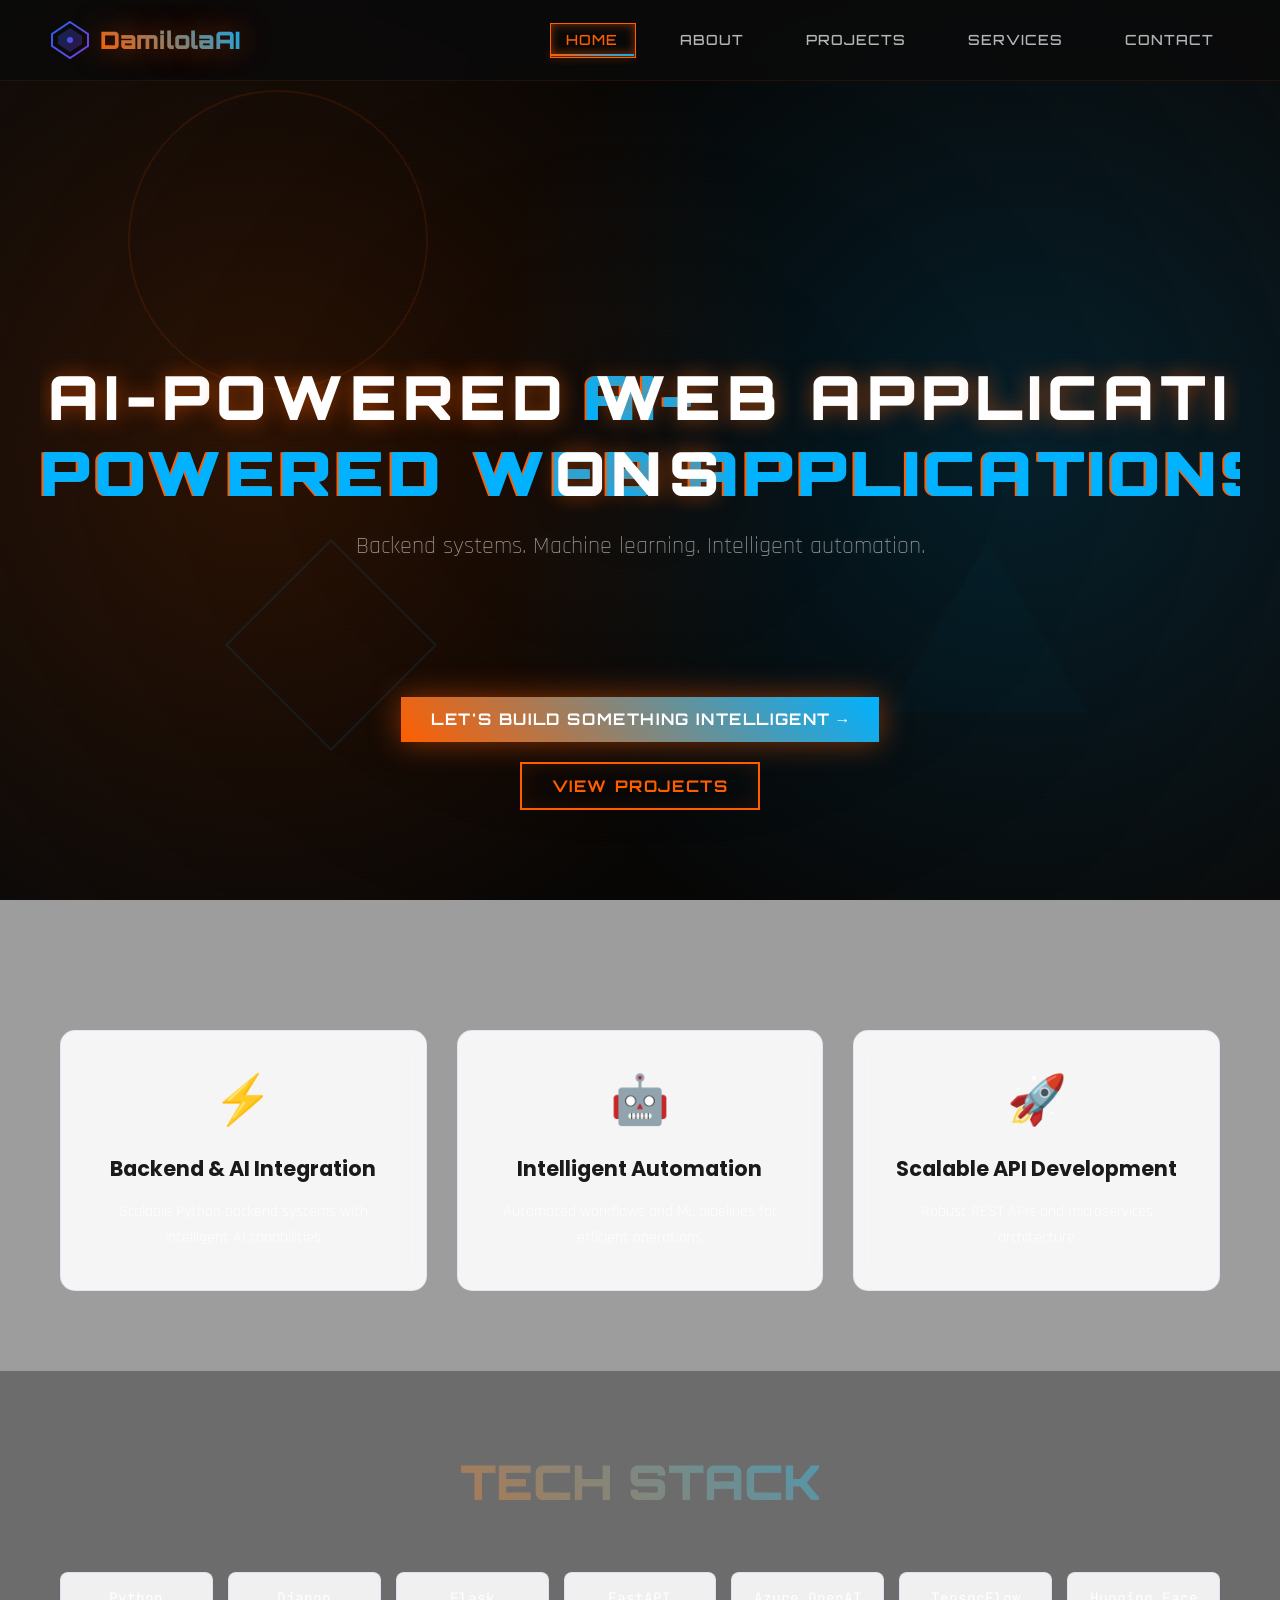
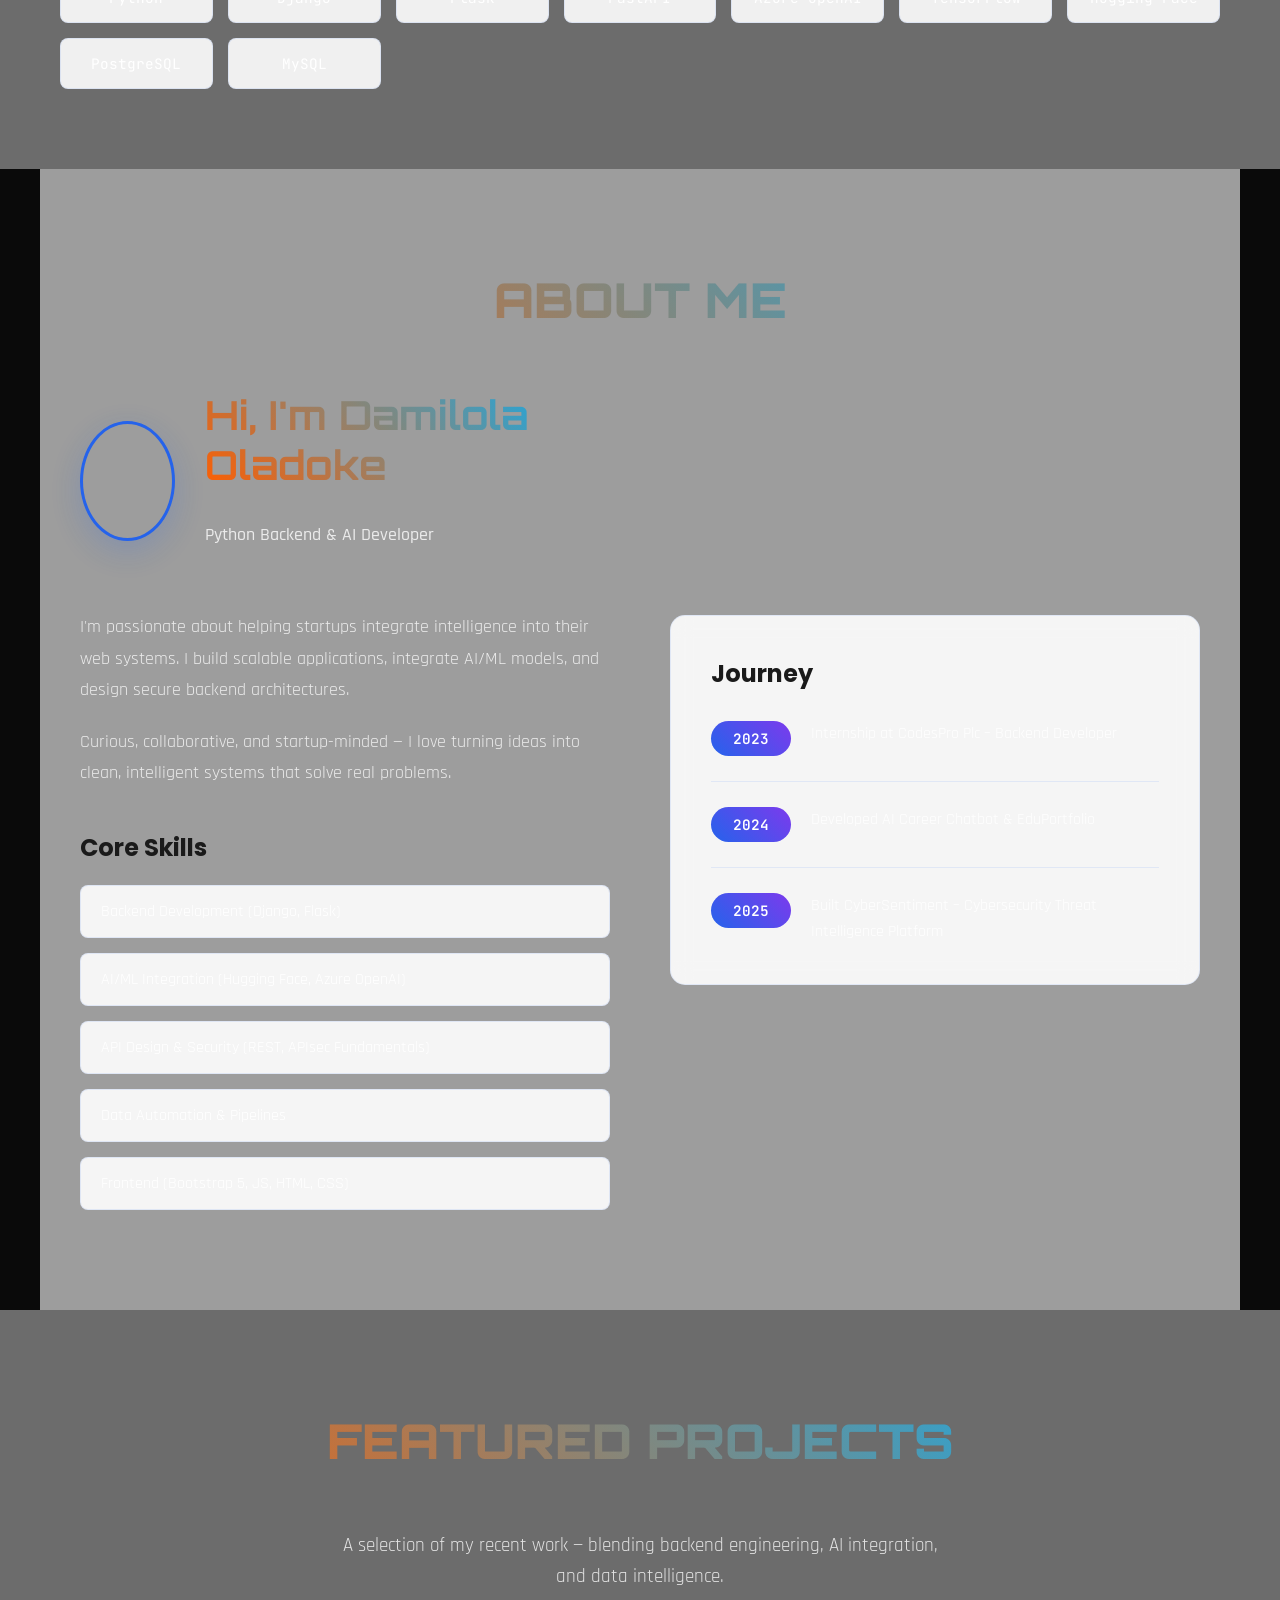
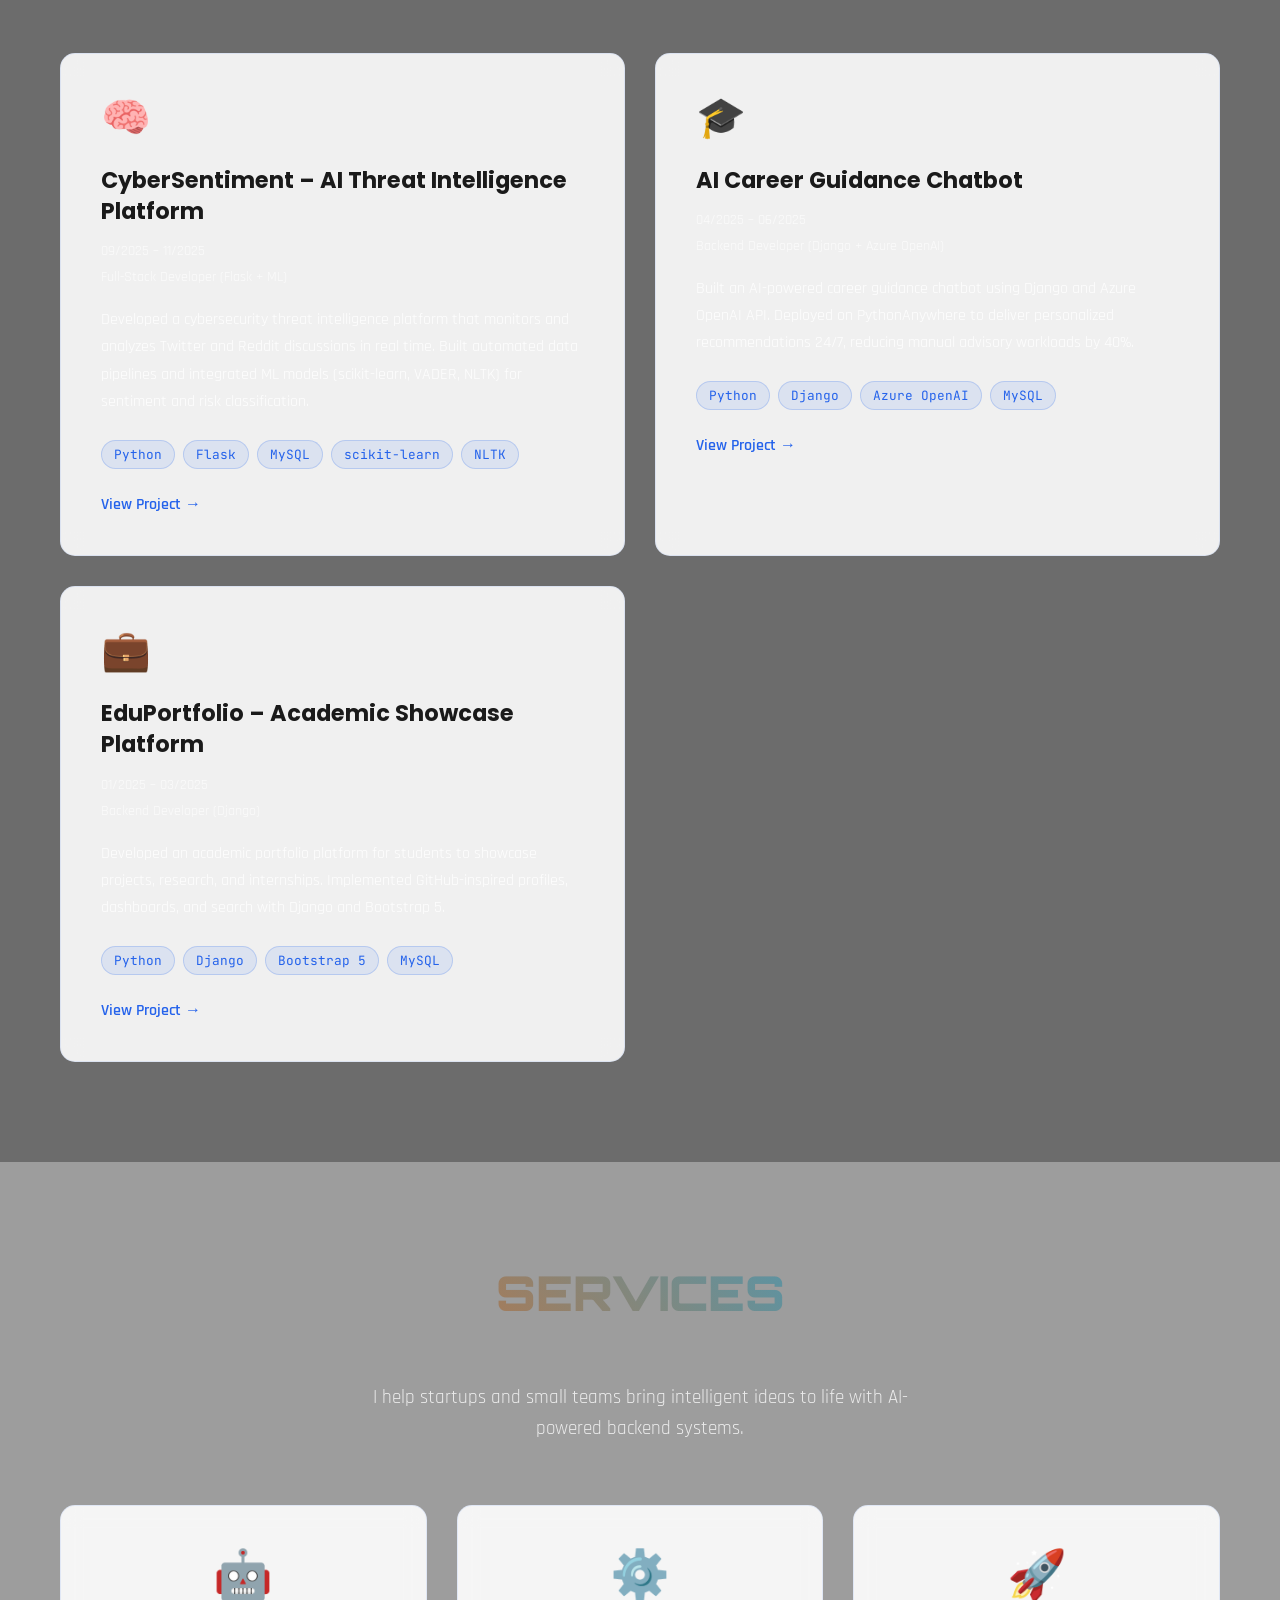
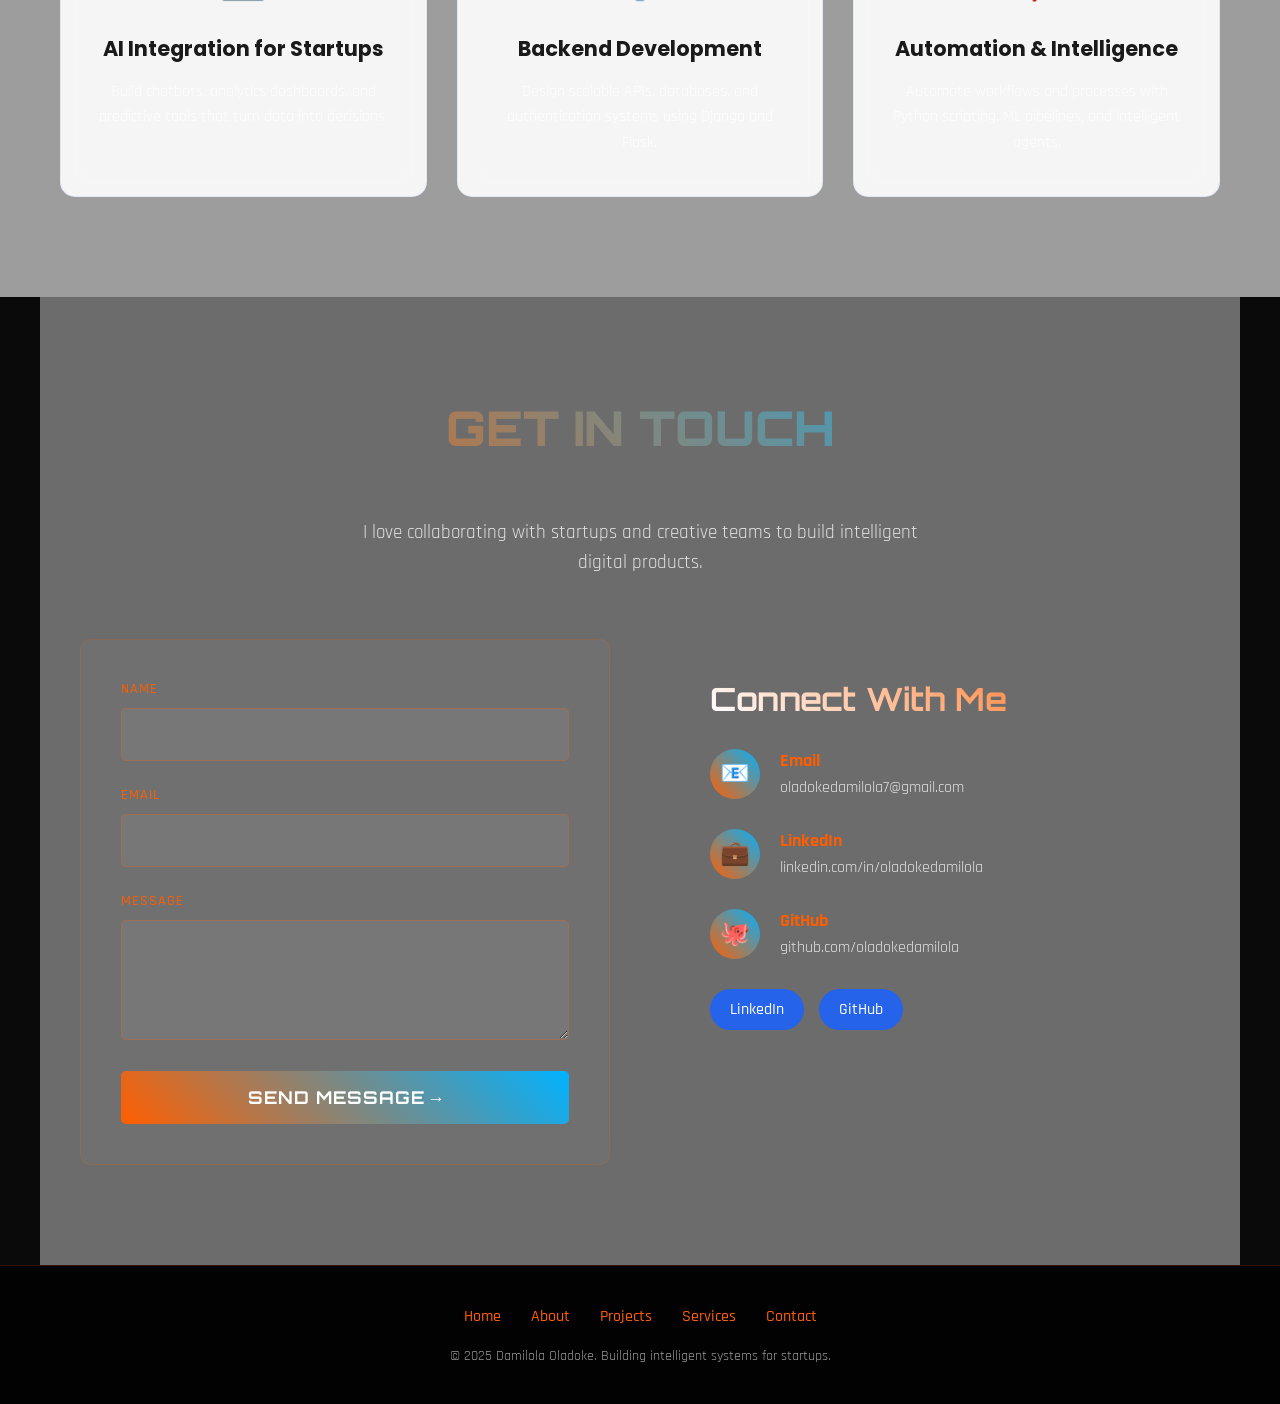
==== index.html @ 8ce57fe8 "uploaded portfolio" ====
<!DOCTYPE html>
<html lang="en">
<head>
    <meta charset="UTF-8">
    <meta name="viewport" content="width=device-width, initial-scale=1.0">
    <title>Damilola Oladoke - Python Backend & AI Developer</title>
    <link href="https://fonts.googleapis.com/css2?family=Orbitron:wght@400;700;900&family=Rajdhani:wght@300;400;500;700&display=swap" rel="stylesheet">
    <link href="https://fonts.googleapis.com/css2?family=Poppins:wght@400;500;600;700&family=Inter:wght@300;400;500&family=JetBrains+Mono&display=swap" rel="stylesheet">
    <link href="assets/css/style.css" rel="stylesheet">
</head>
<body>
    <!-- Animated Grid Background -->
    <div class="grid-bg"></div>
    <div class="gradient-overlay"></div>
    <div class="scanlines"></div>

    <!-- Animated Shapes -->
    <div class="shapes-container">
        <div class="shape shape-circle"></div>
        <div class="shape shape-triangle"></div>
        <div class="shape shape-square"></div>
    </div>

    <!-- Floating Particles -->
    <div id="particles"></div>

    <!-- Navigation -->
    <nav id="navbar">
        <div class="nav-container">
            <a href="#home" class="logo-link">
                <svg class="logo-svg" viewBox="0 0 40 40" xmlns="http://www.w3.org/2000/svg">
                    <defs>
                        <linearGradient id="logoGradient" x1="0%" y1="0%" x2="100%" y2="100%">
                            <stop offset="0%" style="stop-color:#2563EB;stop-opacity:1" />
                            <stop offset="100%" style="stop-color:#7C3AED;stop-opacity:1" />
                        </linearGradient>
                    </defs>
                    <polygon points="20,2 38,14 38,26 20,38 2,26 2,14" fill="none" stroke="url(#logoGradient)" stroke-width="2"/>
                    <polygon points="20,8 32,16 32,24 20,32 8,24 8,16" fill="url(#logoGradient)" opacity="0.3"/>
                    <circle cx="20" cy="20" r="3" fill="url(#logoGradient)"/>
                </svg>
                <span class="logo-text">DamilolaAI</span>
            </a>
            <ul class="nav-links" id="navLinks">
                <li><a href="#home" class="nav-link">Home</a></li>
                <li><a href="#about" class="nav-link">About</a></li>
                <li><a href="#projects" class="nav-link">Projects</a></li>
                <li><a href="#services" class="nav-link">Services</a></li>
                <li><a href="#contact" class="nav-link">Contact</a></li>
            </ul>
            <div class="menu-toggle" id="menuToggle">
                <span></span>
                <span></span>
                <span></span>
            </div>
        </div>
    </nav>

    <!-- Hero Section -->
    <section class="hero" id="home">
        <div class="hero-content">
            <div class="text-rotator">
                <div class="text-set active">
                    <h1 class="glitch-text" data-text="AI-Powered Web Applications">AI-Powered Web Applications</h1>
                    <p class="subtitle">Backend systems. Machine learning. Intelligent automation.</p>
                </div>
                <div class="text-set">
                    <h1 class="glitch-text" data-text="Python Backend & AI">Python Backend & AI</h1>
                    <p class="subtitle">Building intelligent systems for startups</p>
                </div>
                <div class="text-set">
                    <h1 class="glitch-text" data-text="Intelligent Automation">Intelligent Automation</h1>
                    <p class="subtitle">Scalable APIs and AI integration</p>
                </div>
            </div>
        </div>
        <div class="cta-container">
            <a href="#contact" class="cta-button cta-primary">Let's build something intelligent →</a>
            <a href="#projects" class="cta-button cta-secondary">View Projects</a>
        </div>
    </section>

    <!-- Quick Highlights -->
    <section class="highlights">
        <div class="container">
            <div class="highlight-grid">
                <div class="highlight-item">
                    <div class="highlight-icon">⚡</div>
                    <h3>Backend & AI Integration</h3>
                    <p>Scalable Python backend systems with intelligent AI capabilities</p>
                </div>
                <div class="highlight-item">
                    <div class="highlight-icon">🤖</div>
                    <h3>Intelligent Automation</h3>
                    <p>Automated workflows and ML pipelines for efficient operations</p>
                </div>
                <div class="highlight-item">
                    <div class="highlight-icon">🚀</div>
                    <h3>Scalable API Development</h3>
                    <p>Robust REST APIs and microservices architecture</p>
                </div>
            </div>
        </div>
    </section>

    <!-- Tech Stack -->
    <section class="tech-stack">
        <div class="container">
            <h2 class="section-title">Tech Stack</h2>
            <div class="tech-grid">
                <div class="tech-item">Python</div>
                <div class="tech-item">Django</div>
                <div class="tech-item">Flask</div>
                <div class="tech-item">FastAPI</div>
                <div class="tech-item">Azure OpenAI</div>
                <div class="tech-item">TensorFlow</div>
                <div class="tech-item">Hugging Face</div>
                <div class="tech-item">PostgreSQL</div>
                <div class="tech-item">MySQL</div>
            </div>
        </div>
    </section>

    <!-- About Section -->
    <section class="about" id="about">
        <div class="container">
            <h2 class="section-title">About Me</h2>
            <div class="about-content">
                <div class="about-text">
                    <div class="profile-header">
                        <div class="profile-image">
                            <img src="assets/img/profile.jpg" alt="Damilola Oladoke" onerror="this.style.display='none'">
                        </div>
                        <div class="profile-info">
                            <h2>Hi, I'm Damilola Oladoke</h2>
                            <p class="tagline">Python Backend & AI Developer</p>
                        </div>
                    </div>
                    <p>I'm passionate about helping startups integrate intelligence into their web systems. I build scalable applications, integrate AI/ML models, and design secure backend architectures.</p>
                    <p>Curious, collaborative, and startup-minded — I love turning ideas into clean, intelligent systems that solve real problems.</p>
                    
                    <div class="skills-section">
                        <h3>Core Skills</h3>
                        <div class="skills-grid">
                            <div class="skill-item">Backend Development (Django, Flask)</div>
                            <div class="skill-item">AI/ML Integration (Hugging Face, Azure OpenAI)</div>
                            <div class="skill-item">API Design & Security (REST, APIsec Fundamentals)</div>
                            <div class="skill-item">Data Automation & Pipelines</div>
                            <div class="skill-item">Frontend (Bootstrap 5, JS, HTML, CSS)</div>
                        </div>
                    </div>
                </div>
                <div class="about-visual">
                    <div class="timeline">
                        <h3>Journey</h3>
                        <div class="timeline-item">
                            <div class="timeline-year">2023</div>
                            <div class="timeline-content">Internship at CodesPro Plc – Backend Developer</div>
                        </div>
                        <div class="timeline-item">
                            <div class="timeline-year">2024</div>
                            <div class="timeline-content">Developed AI Career Chatbot & EduPortfolio</div>
                        </div>
                        <div class="timeline-item">
                            <div class="timeline-year">2025</div>
                            <div class="timeline-content">Built CyberSentiment – Cybersecurity Threat Intelligence Platform</div>
                        </div>
                    </div>
                </div>
            </div>
        </div>
    </section>

    <!-- Projects Section -->
    <section class="projects" id="projects">
        <div class="container">
            <h2 class="section-title">Featured Projects</h2>
            <p class="section-subtitle">A selection of my recent work — blending backend engineering, AI integration, and data intelligence.</p>
            
            <div class="projects-grid">
                <!-- CyberSentiment -->
                <div class="project-card">
                    <div class="project-emoji">🧠</div>
                    <h3 class="project-title">CyberSentiment – AI Threat Intelligence Platform</h3>
                    <div class="project-meta">
                        <span class="project-period">09/2025 – 11/2025</span>
                        <span class="project-role">Full-Stack Developer (Flask + ML)</span>
                    </div>
                    <p class="project-description">Developed a cybersecurity threat intelligence platform that monitors and analyzes Twitter and Reddit discussions in real time. Built automated data pipelines and integrated ML models (scikit-learn, VADER, NLTK) for sentiment and risk classification.</p>
                    <div class="project-tech">
                        <span class="tech-tag">Python</span>
                        <span class="tech-tag">Flask</span>
                        <span class="tech-tag">MySQL</span>
                        <span class="tech-tag">scikit-learn</span>
                        <span class="tech-tag">NLTK</span>
                    </div>
                    <a href="https://cybersentiment.pythonanywhere.com/" class="project-link" target="_blank">View Project →</a>
                </div>

                <!-- Career Chatbot -->
                <div class="project-card">
                    <div class="project-emoji">🎓</div>
                    <h3 class="project-title">AI Career Guidance Chatbot</h3>
                    <div class="project-meta">
                        <span class="project-period">04/2025 – 06/2025</span>
                        <span class="project-role">Backend Developer (Django + Azure OpenAI)</span>
                    </div>
                    <p class="project-description">Built an AI-powered career guidance chatbot using Django and Azure OpenAI API. Deployed on PythonAnywhere to deliver personalized recommendations 24/7, reducing manual advisory workloads by 40%.</p>
                    <div class="project-tech">
                        <span class="tech-tag">Python</span>
                        <span class="tech-tag">Django</span>
                        <span class="tech-tag">Azure OpenAI</span>
                        <span class="tech-tag">MySQL</span>
                    </div>
                    <a href="https://github.com/oladokedamilola/ai-career-chatbot" class="project-link" target="_blank">View Project →</a>
                </div>

                <!-- EduPortfolio -->
                <div class="project-card">
                    <div class="project-emoji">💼</div>
                    <h3 class="project-title">EduPortfolio – Academic Showcase Platform</h3>
                    <div class="project-meta">
                        <span class="project-period">01/2025 – 03/2025</span>
                        <span class="project-role">Backend Developer (Django)</span>
                    </div>
                    <p class="project-description">Developed an academic portfolio platform for students to showcase projects, research, and internships. Implemented GitHub-inspired profiles, dashboards, and search with Django and Bootstrap 5.</p>
                    <div class="project-tech">
                        <span class="tech-tag">Python</span>
                        <span class="tech-tag">Django</span>
                        <span class="tech-tag">Bootstrap 5</span>
                        <span class="tech-tag">MySQL</span>
                    </div>
                    <a href="https://github.com/oladokedamilola/eduportfolio" class="project-link" target="_blank">View Project →</a>
                </div>
            </div>
        </div>
    </section>

    <!-- Services Section -->
    <section class="services" id="services">
        <div class="container">
            <h2 class="section-title">Services</h2>
            <p class="section-subtitle">I help startups and small teams bring intelligent ideas to life with AI-powered backend systems.</p>
            
            <div class="services-grid">
                <div class="service-card">
                    <div class="service-icon">🤖</div>
                    <h3>AI Integration for Startups</h3>
                    <p>Build chatbots, analytics dashboards, and predictive tools that turn data into decisions.</p>
                </div>
                <div class="service-card">
                    <div class="service-icon">⚙️</div>
                    <h3>Backend Development</h3>
                    <p>Design scalable APIs, databases, and authentication systems using Django and Flask.</p>
                </div>
                <div class="service-card">
                    <div class="service-icon">🚀</div>
                    <h3>Automation & Intelligence</h3>
                    <p>Automate workflows and processes with Python scripting, ML pipelines, and intelligent agents.</p>
                </div>
            </div>
        </div>
    </section>

    <!-- Contact Section -->
    <section class="contact" id="contact">
        <div class="container">
            <h2 class="section-title">Get In Touch</h2>
            <p class="section-subtitle">I love collaborating with startups and creative teams to build intelligent digital products.</p>
            
            <div class="contact-container">
                <div class="contact-form">
                    <form id="contactForm">
                        <div class="form-group">
                            <label for="name">Name</label>
                            <input type="text" id="name" name="name" required>
                        </div>
                        <div class="form-group">
                            <label for="email">Email</label>
                            <input type="email" id="email" name="email" required>
                        </div>
                        <div class="form-group">
                            <label for="message">Message</label>
                            <textarea id="message" name="message" required></textarea>
                        </div>
                        <button type="submit" class="submit-btn">Send Message →</button>
                    </form>
                </div>
                <div class="contact-info">
                    <h3>Connect With Me</h3>
                    <div class="info-item">
                        <div class="info-icon">📧</div>
                        <div class="info-details">
                            <h4>Email</h4>
                            <p>oladokedamilola7@gmail.com</p>
                        </div>
                    </div>
                    <div class="info-item">
                        <div class="info-icon">💼</div>
                        <div class="info-details">
                            <h4>LinkedIn</h4>
                            <p>linkedin.com/in/oladokedamilola</p>
                        </div>
                    </div>
                    <div class="info-item">
                        <div class="info-icon">🐙</div>
                        <div class="info-details">
                            <h4>GitHub</h4>
                            <p>github.com/oladokedamilola</p>
                        </div>
                    </div>
                    <div class="social-links">
                        <a href="https://www.linkedin.com/in/oladokedamilola" class="social-link" target="_blank">LinkedIn</a>
                        <a href="https://github.com/oladokedamilola" class="social-link" target="_blank">GitHub</a>
                    </div>
                </div>
            </div>
        </div>
    </section>

    <!-- Footer -->
    <footer>
        <div class="footer-content">
            <div class="footer-links">
                <a href="#home">Home</a>
                <a href="#about">About</a>
                <a href="#projects">Projects</a>
                <a href="#services">Services</a>
                <a href="#contact">Contact</a>
            </div>
            <p class="copyright">© 2025 Damilola Oladoke. Building intelligent systems for startups.</p>
        </div>
    </footer>

    <script src="assets/js/main.js"></script>
</body>
</html>
---- assets/css/style.css ----
/* Base styles with updated color scheme */
* {
    margin: 0;
    padding: 0;
    box-sizing: border-box;
}

body {
    font-family: 'Inter', sans-serif;
    background: #F9FAFB;
    color: #1A1A1A;
    overflow-x: hidden;
    position: relative;
    font-weight: 400;
}

/* Updated color variables */
:root {
    --primary: #2563EB;
    --secondary: #7C3AED;
    --highlight: #10B981;
    --background: #F9FAFB;
    --text: #1A1A1A;
    --card-bg: rgba(255, 255, 255, 0.9);
}

/* Animated background */
.grid-bg {
    position: fixed;
    top: 0;
    left: 0;
    width: 100%;
    height: 100%;
    background-image: 
        radial-gradient(circle at 25% 25%, transparent 2%, rgba(37, 99, 235, 0.03) 2%, rgba(37, 99, 235, 0.03) 3%, transparent 3%),
        radial-gradient(circle at 75% 75%, transparent 2%, rgba(124, 58, 237, 0.03) 2%, rgba(124, 58, 237, 0.03) 3%, transparent 3%);
    background-size: 80px 80px;
    animation: grid-move 30s linear infinite;
    z-index: -2;
}

/* Updated gradient overlay */
.gradient-overlay {
    position: fixed;
    top: 0;
    left: 0;
    width: 100%;
    height: 100%;
    background: radial-gradient(circle at 20% 50%, rgba(37, 99, 235, 0.08) 0%, transparent 50%),
                radial-gradient(circle at 80% 50%, rgba(124, 58, 237, 0.08) 0%, transparent 50%),
                radial-gradient(circle at 50% 50%, rgba(249, 250, 251, 0.9) 0%, transparent 100%);
    z-index: -1;
    animation: gradient-shift 10s ease-in-out infinite;
}

/* Updated shape colors */
.shape-circle {
    border: 2px solid var(--primary);
}

.shape-triangle {
    border-bottom-color: rgba(124, 58, 237, 0.2);
}

.shape-square {
    border: 2px solid var(--secondary);
}

/* Navigation updates */
.logo-text {
    background: linear-gradient(45deg, var(--primary), var(--secondary));
    -webkit-background-clip: text;
    -webkit-text-fill-color: transparent;
    animation: glow 2s ease-in-out infinite;
    text-shadow: 0 0 30px rgba(37, 99, 235, 0.3);
}

.nav-links a.active {
    color: var(--primary);
}

.nav-links a:hover::before,
.nav-links a.active::before {
    border-color: var(--primary);
    box-shadow: inset 0 0 10px rgba(37, 99, 235, 0.3);
}

.nav-links a::after {
    background: linear-gradient(90deg, var(--primary), var(--secondary));
    box-shadow: 0 0 10px rgba(37, 99, 235, 0.5);
}

/* Hero section updates */
.hero {
    background: transparent;
}

.glitch-text {
    text-shadow: 0 0 20px rgba(37, 99, 235, 0.3);
}

.glitch-text::before {
    color: var(--primary);
    text-shadow: -2px 0 var(--primary);
}

.glitch-text::after {
    color: var(--secondary);
    text-shadow: 2px 0 var(--secondary);
}

/* CTA buttons */
.cta-primary {
    background: linear-gradient(45deg, var(--primary), var(--secondary));
    box-shadow: 0 0 30px rgba(37, 99, 235, 0.3);
}

.cta-secondary {
    color: var(--primary);
    border: 2px solid var(--primary);
    box-shadow: inset 0 0 20px rgba(37, 99, 235, 0.1);
}

.cta-secondary:hover {
    background: rgba(37, 99, 235, 0.1);
    border-color: var(--primary);
    box-shadow: 0 10px 40px rgba(37, 99, 235, 0.2), inset 0 0 30px rgba(37, 99, 235, 0.1);
}

/* New sections */
.container {
    max-width: 1200px;
    margin: 0 auto;
    padding: 0 20px;
}

/* Highlights section */
.highlights {
    padding: 80px 0;
    background: rgba(255, 255, 255, 0.6);
}

.highlight-grid {
    display: grid;
    grid-template-columns: repeat(auto-fit, minmax(300px, 1fr));
    gap: 30px;
    margin-top: 50px;
}

.highlight-item {
    background: var(--card-bg);
    padding: 40px 30px;
    border-radius: 15px;
    text-align: center;
    backdrop-filter: blur(10px);
    border: 1px solid rgba(37, 99, 235, 0.1);
    transition: transform 0.3s ease, box-shadow 0.3s ease;
}

.highlight-item:hover {
    transform: translateY(-5px);
    box-shadow: 0 20px 40px rgba(37, 99, 235, 0.1);
}

.highlight-icon {
    font-size: 3rem;
    margin-bottom: 20px;
}

.highlight-item h3 {
    font-family: 'Poppins', sans-serif;
    font-size: 1.3rem;
    margin-bottom: 15px;
    color: var(--text);
}

.highlight-item p {
    opacity: 0.8;
    line-height: 1.6;
}

/* Tech Stack */
.tech-stack {
    padding: 80px 0;
    background: rgba(255, 255, 255, 0.4);
}

.tech-grid {
    display: grid;
    grid-template-columns: repeat(auto-fit, minmax(150px, 1fr));
    gap: 15px;
    margin-top: 40px;
}

.tech-item {
    background: var(--card-bg);
    padding: 15px 20px;
    border-radius: 8px;
    text-align: center;
    font-family: 'JetBrains Mono', monospace;
    font-size: 0.9rem;
    border: 1px solid rgba(37, 99, 235, 0.1);
    transition: all 0.3s ease;
}

.tech-item:hover {
    background: var(--primary);
    color: white;
    transform: translateY(-2px);
    box-shadow: 0 10px 20px rgba(37, 99, 235, 0.2);
}

/* About section updates */
.about {
    padding: 100px 0;
    background: rgba(255, 255, 255, 0.6);
}

.profile-header {
    display: flex;
    align-items: center;
    gap: 30px;
    margin-bottom: 40px;
}

.profile-image {
    width: 120px;
    height: 120px;
    border-radius: 50%;
    overflow: hidden;
    border: 3px solid var(--primary);
    box-shadow: 0 10px 30px rgba(37, 99, 235, 0.2);
}

.profile-image img {
    width: 100%;
    height: 100%;
    object-fit: cover;
}

.profile-info h2 {
    font-family: 'Poppins', sans-serif;
    font-size: 2.5rem;
    margin-bottom: 10px;
    background: linear-gradient(45deg, var(--primary), var(--secondary));
    -webkit-background-clip: text;
    -webkit-text-fill-color: transparent;
}

.tagline {
    font-size: 1.2rem;
    opacity: 0.8;
    font-weight: 500;
}

.about-text p {
    line-height: 1.8;
    margin-bottom: 25px;
    font-size: 1.1rem;
    opacity: 0.9;
}

.skills-section {
    margin-top: 40px;
}

.skills-section h3 {
    font-family: 'Poppins', sans-serif;
    font-size: 1.5rem;
    margin-bottom: 20px;
    color: var(--text);
}

.skills-grid {
    display: grid;
    gap: 15px;
}

.skill-item {
    background: var(--card-bg);
    padding: 15px 20px;
    border-radius: 8px;
    border: 1px solid rgba(37, 99, 235, 0.1);
    transition: all 0.3s ease;
}

.skill-item:hover {
    transform: translateX(5px);
    box-shadow: 0 5px 15px rgba(37, 99, 235, 0.1);
}

.timeline {
    background: var(--card-bg);
    padding: 40px;
    border-radius: 15px;
    border: 1px solid rgba(37, 99, 235, 0.1);
    backdrop-filter: blur(10px);
}

.timeline h3 {
    font-family: 'Poppins', sans-serif;
    font-size: 1.5rem;
    margin-bottom: 30px;
    color: var(--text);
}

.timeline-item {
    display: flex;
    align-items: start;
    gap: 20px;
    margin-bottom: 25px;
    padding-bottom: 25px;
    border-bottom: 1px solid rgba(37, 99, 235, 0.1);
}

.timeline-item:last-child {
    border-bottom: none;
    margin-bottom: 0;
    padding-bottom: 0;
}

.timeline-year {
    background: linear-gradient(45deg, var(--primary), var(--secondary));
    color: white;
    padding: 8px 16px;
    border-radius: 20px;
    font-family: 'JetBrains Mono', monospace;
    font-size: 0.9rem;
    font-weight: 600;
    min-width: 80px;
    text-align: center;
}

.timeline-content {
    flex: 1;
    line-height: 1.6;
    opacity: 0.9;
}

/* Projects section */
.projects {
    padding: 100px 0;
    background: rgba(255, 255, 255, 0.4);
}

.section-subtitle {
    text-align: center;
    font-size: 1.2rem;
    opacity: 0.8;
    max-width: 600px;
    margin: 0 auto 60px;
    line-height: 1.6;
}

.projects-grid {
    display: grid;
    grid-template-columns: repeat(auto-fit, minmax(400px, 1fr));
    gap: 30px;
}

.project-card {
    background: var(--card-bg);
    padding: 40px;
    border-radius: 15px;
    border: 1px solid rgba(37, 99, 235, 0.1);
    backdrop-filter: blur(10px);
    transition: all 0.3s ease;
    position: relative;
}

.project-card:hover {
    transform: translateY(-10px);
    box-shadow: 0 20px 40px rgba(37, 99, 235, 0.15);
}

.project-emoji {
    font-size: 2.5rem;
    margin-bottom: 20px;
}

.project-title {
    font-family: 'Poppins', sans-serif;
    font-size: 1.4rem;
    margin-bottom: 15px;
    color: var(--text);
    line-height: 1.4;
}

.project-meta {
    display: flex;
    flex-direction: column;
    gap: 8px;
    margin-bottom: 20px;
    opacity: 0.7;
    font-size: 0.9rem;
}

.project-description {
    line-height: 1.7;
    margin-bottom: 25px;
    opacity: 0.9;
}

.project-tech {
    display: flex;
    flex-wrap: wrap;
    gap: 8px;
    margin-bottom: 25px;
}

.tech-tag {
    background: rgba(37, 99, 235, 0.1);
    color: var(--primary);
    padding: 5px 12px;
    border-radius: 15px;
    font-size: 0.8rem;
    font-family: 'JetBrains Mono', monospace;
    border: 1px solid rgba(37, 99, 235, 0.2);
}

.project-link {
    color: var(--primary);
    text-decoration: none;
    font-weight: 600;
    transition: all 0.3s ease;
    display: inline-flex;
    align-items: center;
    gap: 5px;
}

.project-link:hover {
    color: var(--secondary);
    gap: 10px;
}

/* Services section */
.services {
    padding: 100px 0;
    background: rgba(255, 255, 255, 0.6);
}

.services-grid {
    display: grid;
    grid-template-columns: repeat(auto-fit, minmax(300px, 1fr));
    gap: 30px;
    margin-top: 50px;
}

.service-card {
    background: var(--card-bg);
    padding: 40px 30px;
    border-radius: 15px;
    text-align: center;
    border: 1px solid rgba(37, 99, 235, 0.1);
    backdrop-filter: blur(10px);
    transition: all 0.3s ease;
}

.service-card:hover {
    transform: translateY(-5px);
    box-shadow: 0 20px 40px rgba(37, 99, 235, 0.1);
}

.service-icon {
    font-size: 3rem;
    margin-bottom: 25px;
}

.service-card h3 {
    font-family: 'Poppins', sans-serif;
    font-size: 1.3rem;
    margin-bottom: 15px;
    color: var(--text);
}

.service-card p {
    opacity: 0.8;
    line-height: 1.6;
}

/* Contact section updates */
.contact {
    padding: 100px 0;
    background: rgba(255, 255, 255, 0.4);
}

.contact-container {
    display: grid;
    grid-template-columns: 1fr 1fr;
    gap: 60px;
    margin-top: 50px;
}

.contact-form {
    background: var(--card-bg);
    padding: 40px;
    border-radius: 15px;
    border: 1px solid rgba(37, 99, 235, 0.1);
    backdrop-filter: blur(10px);
}

.form-group label {
    color: var(--primary);
}

.form-group input:focus,
.form-group textarea:focus {
    border-color: var(--primary);
    box-shadow: 0 0 20px rgba(37, 99, 235, 0.2);
}

.submit-btn {
    background: linear-gradient(45deg, var(--primary), var(--secondary));
}

.submit-btn:hover {
    box-shadow: 0 10px 30px rgba(37, 99, 235, 0.3);
}

.contact-info h3 {
    background: linear-gradient(45deg, var(--text), var(--primary));
    -webkit-background-clip: text;
    -webkit-text-fill-color: transparent;
}

.info-icon {
    background: linear-gradient(45deg, var(--primary), var(--secondary));
}

.info-details h4 {
    color: var(--primary);
}

.social-links {
    margin-top: 30px;
    display: flex;
    gap: 15px;
}

.social-link {
    background: var(--primary);
    color: white;
    padding: 10px 20px;
    border-radius: 25px;
    text-decoration: none;
    transition: all 0.3s ease;
    font-weight: 500;
}

.social-link:hover {
    background: var(--secondary);
    transform: translateY(-2px);
    box-shadow: 0 10px 20px rgba(124, 58, 237, 0.2);
}

/* Footer updates */
footer {
    background: rgba(255, 255, 255, 0.8);
    border-top: 1px solid rgba(37, 99, 235, 0.1);
}

.footer-links a {
    color: var(--primary);
}

.footer-links a:hover {
    color: var(--secondary);
}

/* Section title updates */
.section-title {
    font-family: 'Poppins', sans-serif;
    font-size: 3rem;
    font-weight: 700;
    text-align: center;
    margin-bottom: 20px;
    background: linear-gradient(45deg, var(--primary), var(--secondary));
    -webkit-background-clip: text;
    -webkit-text-fill-color: transparent;
    text-transform: none;
}

/* Responsive updates */
@media (max-width: 768px) {
    .about-content {
        grid-template-columns: 1fr;
        gap: 40px;
    }
    
    .profile-header {
        flex-direction: column;
        text-align: center;
        gap: 20px;
    }
    
    .contact-container {
        grid-template-columns: 1fr;
        gap: 40px;
    }
    
    .projects-grid {
        grid-template-columns: 1fr;
    }
    
    .section-title {
        font-size: 2.5rem;
    }
    
    .highlight-grid,
    .services-grid {
        grid-template-columns: 1fr;
    }
}










/*

TemplateMo 596 Electric Xtra

https://templatemo.com/tm-596-electric-xtra

*/

@charset "utf-8";

/* CSS Document */

* {
            margin: 0;
            padding: 0;
            box-sizing: border-box;
        }

        body {
            font-family: 'Rajdhani', sans-serif;
            background: #0a0a0a;
            color: #ffffff;
            overflow-x: hidden;
            position: relative;
            font-weight: 400;
        }

        /* Animated background with hexagon pattern */
        .grid-bg {
            position: fixed;
            top: 0;
            left: 0;
            width: 100%;
            height: 100%;
            background-image: 
                radial-gradient(circle at 25% 25%, transparent 2%, rgba(255, 94, 0, 0.03) 2%, rgba(255, 94, 0, 0.03) 3%, transparent 3%),
                radial-gradient(circle at 75% 75%, transparent 2%, rgba(0, 178, 255, 0.03) 2%, rgba(0, 178, 255, 0.03) 3%, transparent 3%);
            background-size: 80px 80px;
            animation: grid-move 30s linear infinite;
            z-index: -2;
        }

        /* Animated shapes */
        .shapes-container {
            position: fixed;
            width: 100%;
            height: 100%;
            pointer-events: none;
            z-index: -1;
        }

        .shape {
            position: absolute;
            opacity: 0.1;
        }

        .shape-circle {
            width: 300px;
            height: 300px;
            border: 2px solid #FF5E00;
            border-radius: 50%;
            top: 10%;
            left: 10%;
            animation: float-rotate 20s ease-in-out infinite;
        }

        .shape-triangle {
            width: 0;
            height: 0;
            border-left: 100px solid transparent;
            border-right: 100px solid transparent;
            border-bottom: 173px solid rgba(0, 178, 255, 0.2);
            top: 60%;
            right: 15%;
            animation: float-rotate 25s ease-in-out infinite reverse;
        }

        .shape-square {
            width: 150px;
            height: 150px;
            border: 2px solid #00B2FF;
            transform: rotate(45deg);
            bottom: 20%;
            left: 20%;
            animation: float-rotate 22s ease-in-out infinite;
        }

        @keyframes float-rotate {
            0%, 100% {
                transform: translateY(0) rotate(0deg) scale(1);
            }
            25% {
                transform: translateY(-30px) rotate(90deg) scale(1.1);
            }
            50% {
                transform: translateY(20px) rotate(180deg) scale(0.9);
            }
            75% {
                transform: translateY(-10px) rotate(270deg) scale(1.05);
            }
        }

        /* Gradient overlay */
        .gradient-overlay {
            position: fixed;
            top: 0;
            left: 0;
            width: 100%;
            height: 100%;
            background: radial-gradient(circle at 20% 50%, rgba(255, 94, 0, 0.15) 0%, transparent 50%),
                        radial-gradient(circle at 80% 50%, rgba(0, 178, 255, 0.15) 0%, transparent 50%),
                        radial-gradient(circle at 50% 50%, rgba(0, 0, 0, 0.8) 0%, transparent 100%);
            z-index: -1;
            animation: gradient-shift 10s ease-in-out infinite;
        }

        @keyframes gradient-shift {
            0%, 100% { transform: scale(1) rotate(0deg); }
            50% { transform: scale(1.1) rotate(180deg); }
        }

        @keyframes grid-move {
            0% { transform: translate(0, 0); }
            100% { transform: translate(80px, 80px); }
        }

        /* Floating particles */
        .particle {
            position: fixed;
            pointer-events: none;
            opacity: 0;
            z-index: 1;
        }

        .particle::before {
            content: '';
            position: absolute;
            width: 2px;
            height: 2px;
            background: #FF5E00;
            box-shadow: 0 0 10px #FF5E00, 0 0 20px #FF5E00;
            animation: float-up 15s linear infinite;
        }

        @keyframes float-up {
            0% {
                transform: translateY(100vh) rotate(0deg);
                opacity: 0;
            }
            10% {
                opacity: 1;
            }
            90% {
                opacity: 1;
            }
            100% {
                transform: translateY(-100vh) rotate(720deg);
                opacity: 0;
            }
        }

        /* Navigation */
        nav {
            position: fixed;
            top: 0;
            width: 100%;
            padding: 20px 50px;
            background: rgba(10, 10, 10, 0.8);
            backdrop-filter: blur(10px);
            z-index: 1000;
            transition: all 0.3s ease;
            border-bottom: 1px solid rgba(255, 94, 0, 0.1);
        }

        nav.scrolled {
            padding: 15px 50px;
            background: rgba(10, 10, 10, 0.95);
            box-shadow: 0 5px 30px rgba(255, 94, 0, 0.2);
        }

        .nav-container {
            max-width: 1200px;
            margin: 0 auto;
            display: flex;
            justify-content: space-between;
            align-items: center;
        }

        .logo-link {
            display: flex;
            align-items: center;
            text-decoration: none;
            gap: 10px;
        }

        .logo-svg {
            width: 40px;
            height: 40px;
        }

        .logo-text {
            font-family: 'Orbitron', monospace;
            font-size: 24px;
            font-weight: 900;
            background: linear-gradient(45deg, #FF5E00, #00B2FF);
            -webkit-background-clip: text;
            -webkit-text-fill-color: transparent;
            animation: glow 2s ease-in-out infinite;
            text-shadow: 0 0 30px rgba(255, 94, 0, 0.5);
        }

        @keyframes glow {
            0%, 100% { 
                filter: brightness(1);
                text-shadow: 0 0 30px rgba(255, 94, 0, 0.5);
            }
            50% { 
                filter: brightness(1.5);
                text-shadow: 0 0 40px rgba(255, 94, 0, 0.8);
            }
        }

        .nav-links {
            display: flex;
            gap: 30px;
            list-style: none;
        }

        .nav-links a {
            text-decoration: none;
            color: #ffffff;
            position: relative;
            transition: all 0.3s ease;
            padding: 8px 16px;
            font-family: 'Orbitron', monospace;
            font-weight: 500;
            font-size: 14px;
            text-transform: uppercase;
            letter-spacing: 1px;
            opacity: 0.7;
        }

        .nav-links a.active {
            opacity: 1;
            color: #FF5E00;
        }

        .nav-links a::before {
            content: '';
            position: absolute;
            top: 0;
            left: 0;
            width: 100%;
            height: 100%;
            border: 1px solid transparent;
            transition: all 0.3s ease;
        }

        .nav-links a:hover::before,
        .nav-links a.active::before {
            border-color: #FF5E00;
            box-shadow: inset 0 0 10px rgba(255, 94, 0, 0.5);
        }

        .nav-links a::after {
            content: '';
            position: absolute;
            bottom: 0;
            left: 0;
            width: 0;
            height: 2px;
            background: linear-gradient(90deg, #FF5E00, #00B2FF);
            transition: width 0.3s ease;
            box-shadow: 0 0 10px rgba(255, 94, 0, 0.8);
        }

        .nav-links a:hover::after,
        .nav-links a.active::after {
            width: 100%;
        }

        /* Mobile menu */
        .menu-toggle {
            display: none;
            flex-direction: column;
            cursor: pointer;
            gap: 4px;
        }

        .menu-toggle span {
            width: 25px;
            height: 2px;
            background: #FF5E00;
            transition: all 0.3s ease;
        }

        .menu-toggle.active span:nth-child(1) {
            transform: rotate(45deg) translate(5px, 5px);
        }

        .menu-toggle.active span:nth-child(2) {
            opacity: 0;
        }

        .menu-toggle.active span:nth-child(3) {
            transform: rotate(-45deg) translate(5px, -5px);
        }

        /* Hero Section */
        .hero {
            min-height: 100vh;
            display: flex;
            flex-direction: column;
            align-items: center;
            justify-content: center;
            position: relative;
            padding: 80px 20px 20px;
        }

        .hero-content {
            text-align: center;
            max-width: 1200px;
            animation: fade-in-up 1s ease-out;
            z-index: 10;
            width: 100%;
            flex: 1;
            display: flex;
            flex-direction: column;
            justify-content: center;
        }

        /* Text Rotator Styles */
        .text-rotator {
            position: relative;
            min-height: 100px;
            margin-bottom: 20px;
            display: flex;
            align-items: center;
            justify-content: center;
            width: 100%;
        }

        .text-set {
            position: absolute;
            width: 100%;
            opacity: 0;
            display: none;
        }

        .text-set.active {
            opacity: 1;
            display: block;
        }

        .glitch-text {
            font-family: 'Orbitron', monospace;
            font-size: clamp(0.98rem, 2.94vw, 2.4rem);
            font-weight: 900;
            position: relative;
            text-transform: uppercase;
            letter-spacing: 0.1em;
            text-shadow: 0 0 20px rgba(255, 94, 0, 0.5);
            overflow: hidden;
        }

        .char {
            display: inline-block;
            opacity: 0;
            transform: translateY(50px);
            animation: charFlyIn 0.5s ease-out forwards;
        }

        @keyframes charFlyIn {
            to {
                opacity: 1;
                transform: translateY(0);
            }
        }

        .char.out {
            animation: charFlyOut 0.3s ease-in forwards;
        }

        @keyframes charFlyOut {
            to {
                opacity: 0;
                transform: translateY(-30px) rotateX(90deg);
            }
        }

        .subtitle {
            font-size: 1.5rem;
            margin: 20px 0;
            opacity: 0;
            text-shadow: 0 0 10px rgba(255, 255, 255, 0.3);
            font-weight: 300;
        }

        .subtitle.visible {
            animation: subtitleFade 0.8s ease-out 0.5s forwards;
        }

        @keyframes subtitleFade {
            to {
                opacity: 0.6;
            }
        }

        @keyframes fade-in-up {
            from {
                opacity: 0;
                transform: translateY(30px);
            }
            to {
                opacity: 1;
                transform: translateY(0);
            }
        }

        .glitch-text {
            font-family: 'Orbitron', monospace;
            font-size: clamp(2.6rem, 10vw, 3.8rem);
            font-weight: 900;
            position: relative;
            text-transform: uppercase;
            letter-spacing: 0.1em;
            text-shadow: 0 0 20px rgba(255, 94, 0, 0.5);
        }

        .glitch-text::before,
        .glitch-text::after {
            content: attr(data-text);
            position: absolute;
            top: 0;
            left: 0;
            width: 100%;
            height: 100%;
        }

        .glitch-text::before {
            animation: glitch-1 0.5s infinite;
            color: #FF5E00;
            z-index: -1;
            text-shadow: -2px 0 #FF5E00;
        }

        .glitch-text::after {
            animation: glitch-2 0.5s infinite;
            color: #00B2FF;
            z-index: -1;
            text-shadow: 2px 0 #00B2FF;
        }

        @keyframes glitch-1 {
            0%, 100% { clip-path: inset(0 0 0 0); transform: translate(0); }
            20% { clip-path: inset(33% 0 33% 0); transform: translate(-2px); }
            40% { clip-path: inset(66% 0 0 0); transform: translate(2px); }
            60% { clip-path: inset(0 0 66% 0); transform: translate(1px); }
            80% { clip-path: inset(25% 0 50% 0); transform: translate(-1px); }
        }

        @keyframes glitch-2 {
            0%, 100% { clip-path: inset(0 0 0 0); transform: translate(0); }
            20% { clip-path: inset(50% 0 25% 0); transform: translate(2px); }
            40% { clip-path: inset(0 0 75% 0); transform: translate(-2px); }
            60% { clip-path: inset(75% 0 0 0); transform: translate(-1px); }
            80% { clip-path: inset(40% 0 40% 0); transform: translate(1px); }
        }

        .subtitle {
            font-size: 1.5rem;
            margin: 20px 0;
            opacity: 0.6;
            animation: fade-in 1s ease-out 0.5s both;
            text-shadow: 0 0 10px rgba(255, 255, 255, 0.3);
            font-weight: 300;
        }

        @keyframes fade-in {
            from { opacity: 0; }
            to { opacity: 0.6; }
        }

        .cta-container {
            position: absolute;
            bottom: 90px;
            left: 50%;
            transform: translateX(-50%);
            display: flex;
            gap: 20px;
            justify-content: center;
            flex-wrap: wrap;
            z-index: 100;
        }

        .cta-button {
            padding: 12px 30px;
            border: none;
            font-size: 1rem;
            cursor: pointer;
            position: relative;
            overflow: hidden;
            transition: all 0.3s ease;
            text-decoration: none;
            display: inline-block;
            text-transform: uppercase;
            letter-spacing: 0.1em;
            font-family: 'Orbitron', monospace;
            font-weight: 700;
        }

        .cta-primary {
            background: linear-gradient(45deg, #FF5E00, #00B2FF);
            color: white;
            animation: pulse 2s infinite;
            box-shadow: 0 0 30px rgba(255, 94, 0, 0.5);
        }

        @keyframes pulse {
            0%, 100% { 
                transform: scale(1);
                box-shadow: 0 0 30px rgba(255, 94, 0, 0.5);
            }
            50% { 
                transform: scale(1.05);
                box-shadow: 0 0 40px rgba(255, 94, 0, 0.8);
            }
        }

        .cta-secondary {
            background: transparent;
            color: #FF5E00;
            border: 2px solid #FF5E00;
            box-shadow: inset 0 0 20px rgba(255, 94, 0, 0.1);
        }

        .cta-button::before {
            content: '';
            position: absolute;
            top: 50%;
            left: 50%;
            width: 0;
            height: 0;
            background: rgba(255, 255, 255, 0.2);
            border-radius: 50%;
            transform: translate(-50%, -50%);
            transition: width 0.6s, height 0.6s;
        }

        .cta-button:hover::before {
            width: 300px;
            height: 300px;
        }

        .cta-secondary:hover {
            background: rgba(255, 94, 0, 0.1);
            color: white;
            transform: translateY(-2px);
            box-shadow: 0 10px 40px rgba(255, 94, 0, 0.4), inset 0 0 30px rgba(255, 94, 0, 0.2);
            border-color: #ffffff;
        }

        /* Features Section with Tabs */
        .features {
            padding: 100px 20px;
            max-width: 1200px;
            margin: 0 auto;
            position: relative;
        }

        .section-title {
            font-family: 'Orbitron', monospace;
            font-size: 3rem;
            font-weight: 900;
            text-align: center;
            margin-bottom: 60px;
            background: linear-gradient(45deg, #FF5E00, #00B2FF);
            -webkit-background-clip: text;
            -webkit-text-fill-color: transparent;
            text-transform: uppercase;
        }

        .features-container {
            display: grid;
            grid-template-columns: 300px 1fr;
            gap: 40px;
            align-items: start;
        }

        .feature-tabs {
            background: rgba(255, 255, 255, 0.03);
            border: 1px solid rgba(255, 94, 0, 0.2);
            border-radius: 10px;
            padding: 20px;
            backdrop-filter: blur(10px);
        }

        .tab-item {
            padding: 15px 20px;
            margin-bottom: 10px;
            cursor: pointer;
            border: 1px solid transparent;
            border-radius: 5px;
            transition: all 0.3s ease;
            font-weight: 500;
            display: flex;
            align-items: center;
            gap: 15px;
            font-size: 1.1rem;
        }

        .tab-item:hover {
            background: rgba(255, 94, 0, 0.1);
            border-color: rgba(255, 94, 0, 0.3);
        }

        .tab-item.active {
            background: linear-gradient(45deg, rgba(255, 94, 0, 0.2), rgba(0, 178, 255, 0.2));
            border-color: #FF5E00;
            box-shadow: 0 0 20px rgba(255, 94, 0, 0.3);
        }

        .tab-icon {
            font-size: 1.5rem;
        }

        .feature-content {
            background: rgba(255, 255, 255, 0.03);
            border: 1px solid rgba(255, 94, 0, 0.2);
            border-radius: 10px;
            padding: 40px;
            backdrop-filter: blur(10px);
            min-height: 400px;
        }

        .content-panel {
            display: none;
            animation: fadeIn 0.5s ease;
        }

        .content-panel.active {
            display: block;
        }

        .content-panel h3 {
            font-family: 'Orbitron', monospace;
            font-size: 2rem;
            margin-bottom: 20px;
            background: linear-gradient(45deg, #ffffff, #FF5E00);
            -webkit-background-clip: text;
            -webkit-text-fill-color: transparent;
        }

        .content-panel p {
            line-height: 1.8;
            opacity: 0.8;
            margin-bottom: 20px;
            font-size: 1.1rem;
        }

        .feature-list {
            list-style: none;
            margin-top: 20px;
        }

        .feature-list li {
            padding: 10px 0;
            padding-left: 30px;
            position: relative;
            opacity: 0.8;
        }

        .feature-list li::before {
            content: '▸';
            position: absolute;
            left: 0;
            color: #FF5E00;
            font-size: 1.2rem;
        }

        /* About Section */
        .about {
            padding: 100px 20px;
            max-width: 1200px;
            margin: 0 auto;
        }

        .about-content {
            display: grid;
            grid-template-columns: 1fr 1fr;
            gap: 60px;
            align-items: center;
        }

        .about-text h2 {
            font-family: 'Orbitron', monospace;
            font-size: 2.5rem;
            margin-bottom: 30px;
            background: linear-gradient(45deg, #FF5E00, #00B2FF);
            -webkit-background-clip: text;
            -webkit-text-fill-color: transparent;
        }

        .about-text p {
            line-height: 1.8;
            opacity: 0.8;
            margin-bottom: 20px;
            font-size: 1.1rem;
        }

        .about-visual {
            position: relative;
            height: 400px;
            display: flex;
            align-items: center;
            justify-content: center;
        }

        .about-graphic {
            width: 300px;
            height: 300px;
            position: relative;
            animation: float 6s ease-in-out infinite;
        }

        .about-graphic::before,
        .about-graphic::after {
            content: '';
            position: absolute;
            border: 2px solid #FF5E00;
            border-radius: 10px;
            box-shadow: 0 0 30px rgba(255, 94, 0, 0.5);
        }

        .about-graphic::before {
            width: 100%;
            height: 100%;
            animation: rotate 20s linear infinite;
        }

        .about-graphic::after {
            width: 80%;
            height: 80%;
            top: 10%;
            left: 10%;
            border-color: #00B2FF;
            animation: rotate 15s linear infinite reverse;
            box-shadow: 0 0 30px rgba(0, 178, 255, 0.5);
        }

        /* Alternative graphic for second row */
        .about-graphic-alt {
            width: 300px;
            height: 300px;
            position: relative;
            display: flex;
            align-items: center;
            justify-content: center;
            animation: float 6s ease-in-out infinite;
        }

        .hexagon {
            position: absolute;
            width: 100px;
            height: 100px;
            background: linear-gradient(45deg, #FF5E00, #00B2FF);
            opacity: 0.3;
            clip-path: polygon(30% 0%, 70% 0%, 100% 30%, 100% 70%, 70% 100%, 30% 100%, 0% 70%, 0% 30%);
        }

        .hexagon:nth-child(1) {
            width: 150px;
            height: 150px;
            animation: hexagon-rotate 8s linear infinite;
        }

        .hexagon:nth-child(2) {
            width: 100px;
            height: 100px;
            animation: hexagon-rotate 12s linear infinite reverse;
            opacity: 0.5;
        }

        .hexagon:nth-child(3) {
            width: 200px;
            height: 200px;
            animation: hexagon-rotate 15s linear infinite;
            opacity: 0.2;
        }

        @keyframes hexagon-rotate {
            0% { transform: rotate(0deg) scale(1); }
            50% { transform: rotate(180deg) scale(1.1); }
            100% { transform: rotate(360deg) scale(1); }
        }

        /* Contact Section */
        .contact {
            padding: 100px 20px;
            max-width: 1200px;
            margin: 0 auto;
        }

        .contact-container {
            display: grid;
            grid-template-columns: 1fr 1fr;
            gap: 60px;
        }

        .contact-form {
            background: rgba(255, 255, 255, 0.03);
            border: 1px solid rgba(255, 94, 0, 0.2);
            border-radius: 10px;
            padding: 40px;
            backdrop-filter: blur(10px);
        }

        .form-group {
            margin-bottom: 25px;
        }

        .form-group label {
            display: block;
            margin-bottom: 10px;
            color: #FF5E00;
            font-weight: 500;
            text-transform: uppercase;
            font-size: 0.9rem;
            letter-spacing: 1px;
        }

        .form-group input,
        .form-group textarea {
            width: 100%;
            padding: 15px;
            background: rgba(255, 255, 255, 0.05);
            border: 1px solid rgba(255, 94, 0, 0.3);
            color: white;
            font-size: 1rem;
            border-radius: 5px;
            transition: all 0.3s ease;
            font-family: 'Rajdhani', sans-serif;
        }

        .form-group input:focus,
        .form-group textarea:focus {
            outline: none;
            border-color: #FF5E00;
            box-shadow: 0 0 20px rgba(255, 94, 0, 0.3);
            background: rgba(255, 255, 255, 0.08);
        }

        .form-group textarea {
            min-height: 120px;
            resize: vertical;
        }

        .submit-btn {
            width: 100%;
            padding: 15px;
            background: linear-gradient(45deg, #FF5E00, #00B2FF);
            color: white;
            border: none;
            border-radius: 5px;
            font-size: 1.1rem;
            font-weight: 700;
            text-transform: uppercase;
            letter-spacing: 1px;
            cursor: pointer;
            transition: all 0.3s ease;
            font-family: 'Orbitron', monospace;
        }

        .submit-btn:hover {
            transform: translateY(-2px);
            box-shadow: 0 10px 30px rgba(255, 94, 0, 0.5);
        }

        .contact-info {
            padding: 40px;
        }

        .contact-info h3 {
            font-family: 'Orbitron', monospace;
            font-size: 2rem;
            margin-bottom: 30px;
            background: linear-gradient(45deg, #ffffff, #FF5E00);
            -webkit-background-clip: text;
            -webkit-text-fill-color: transparent;
        }

        .info-item {
            margin-bottom: 30px;
            display: flex;
            align-items: center;
            gap: 20px;
        }

        .info-icon {
            width: 50px;
            height: 50px;
            background: linear-gradient(45deg, #FF5E00, #00B2FF);
            border-radius: 50%;
            display: flex;
            align-items: center;
            justify-content: center;
            font-size: 1.5rem;
        }

        .info-details h4 {
            color: #FF5E00;
            margin-bottom: 5px;
            font-size: 1.1rem;
        }

        .info-details p {
            opacity: 0.8;
        }

        /* Map Section */
        .map-container {
            margin-top: 40px;
            background: rgba(255, 255, 255, 0.03);
            border: 1px solid rgba(255, 94, 0, 0.2);
            border-radius: 10px;
            padding: 20px;
            backdrop-filter: blur(10px);
            height: 300px;
            display: flex;
            align-items: center;
            justify-content: center;
            position: relative;
            overflow: hidden;
        }

        .map-placeholder {
            text-align: center;
            opacity: 0.6;
        }

        .map-overlay {
            position: absolute;
            top: 0;
            left: 0;
            width: 100%;
            height: 100%;
            background: linear-gradient(45deg, transparent 40%, rgba(255, 94, 0, 0.1) 50%, transparent 60%);
            animation: scan 3s linear infinite;
        }

        @keyframes scan {
            0% { transform: translateX(-100%); }
            100% { transform: translateX(100%); }
        }

        /* Footer */
        footer {
            background: rgba(0, 0, 0, 0.8);
            border-top: 1px solid rgba(255, 94, 0, 0.2);
            padding: 40px 20px;
            text-align: center;
        }

        .footer-content {
            max-width: 1200px;
            margin: 0 auto;
        }

        .footer-links {
            display: flex;
            justify-content: center;
            gap: 30px;
            margin-bottom: 20px;
        }

        .footer-links a {
            color: #FF5E00;
            text-decoration: none;
            transition: all 0.3s ease;
            font-weight: 500;
        }

        .footer-links a:hover {
            color: #00B2FF;
            text-shadow: 0 0 10px currentColor;
        }

        .copyright {
            opacity: 0.6;
            font-size: 0.9rem;
        }

        .copyright a {
            color: #FF5E00;
            text-decoration: none;
            transition: all 0.3s ease;
        }

        .copyright a:hover {
            color: #00B2FF;
            text-shadow: 0 0 10px currentColor;
        }

        /* Scanlines effect */
        .scanlines {
            position: fixed;
            top: 0;
            left: 0;
            width: 100%;
            height: 100%;
            pointer-events: none;
            background: linear-gradient(
                transparent 50%,
                rgba(255, 94, 0, 0.01) 50%
            );
            background-size: 100% 4px;
            animation: scanlines 8s linear infinite;
            z-index: 2;
            pointer-events: none;
        }

        @keyframes scanlines {
            0% { transform: translateY(0); }
            100% { transform: translateY(10px); }
        }

        @keyframes fadeIn {
            from { opacity: 0; transform: translateY(20px); }
            to { opacity: 1; transform: translateY(0); }
        }

        @keyframes float {
            0%, 100% { 
                transform: translateY(0);
                box-shadow: 0 0 30px rgba(255, 94, 0, 0.5);
            }
            50% { 
                transform: translateY(-10px);
                box-shadow: 0 10px 40px rgba(255, 94, 0, 0.7);
            }
        }

        @keyframes rotate {
            0% { transform: rotate(0deg); }
            100% { transform: rotate(360deg); }
        }

        /* Responsive */
        @media (max-width: 768px) {
            nav {
                padding: 15px 20px;
            }

            .nav-links {
                position: fixed;
                top: 70px;
                left: -100%;
                width: 100%;
                height: calc(100vh - 70px);
                background: rgba(10, 10, 10, 0.95);
                flex-direction: column;
                align-items: center;
                justify-content: start;
                padding-top: 50px;
                transition: left 0.3s ease;
            }

            .nav-links.active {
                left: 0;
            }

            .menu-toggle {
                display: flex;
            }

            .hero-content {
                padding: 0 20px;
            }

            .glitch-text {
                font-size: clamp(1.2rem, 4.9vw, 2.4rem);
            }

            .text-rotator {
                min-height: 150px;
            }

            .subtitle {
                font-size: 1.2rem;
            }

            .cta-container {
                flex-direction: column;
                align-items: center;
            }

            .cta-button {
                width: 100%;
                max-width: 300px;
            }

            .features-container {
                grid-template-columns: 1fr;
            }

            .feature-tabs {
                display: block;
                padding: 20px;
                max-width: 100%;
            }

            .tab-item {
                width: 100%;
                margin-bottom: 10px;
            }

            .about-content,
            .contact-container {
                grid-template-columns: 1fr;
            }

            .about-graphic {
                width: 200px;
                height: 200px;
            }

            .shape-circle,
            .shape-triangle,
            .shape-square {
                transform: scale(0.6);
            }
        }
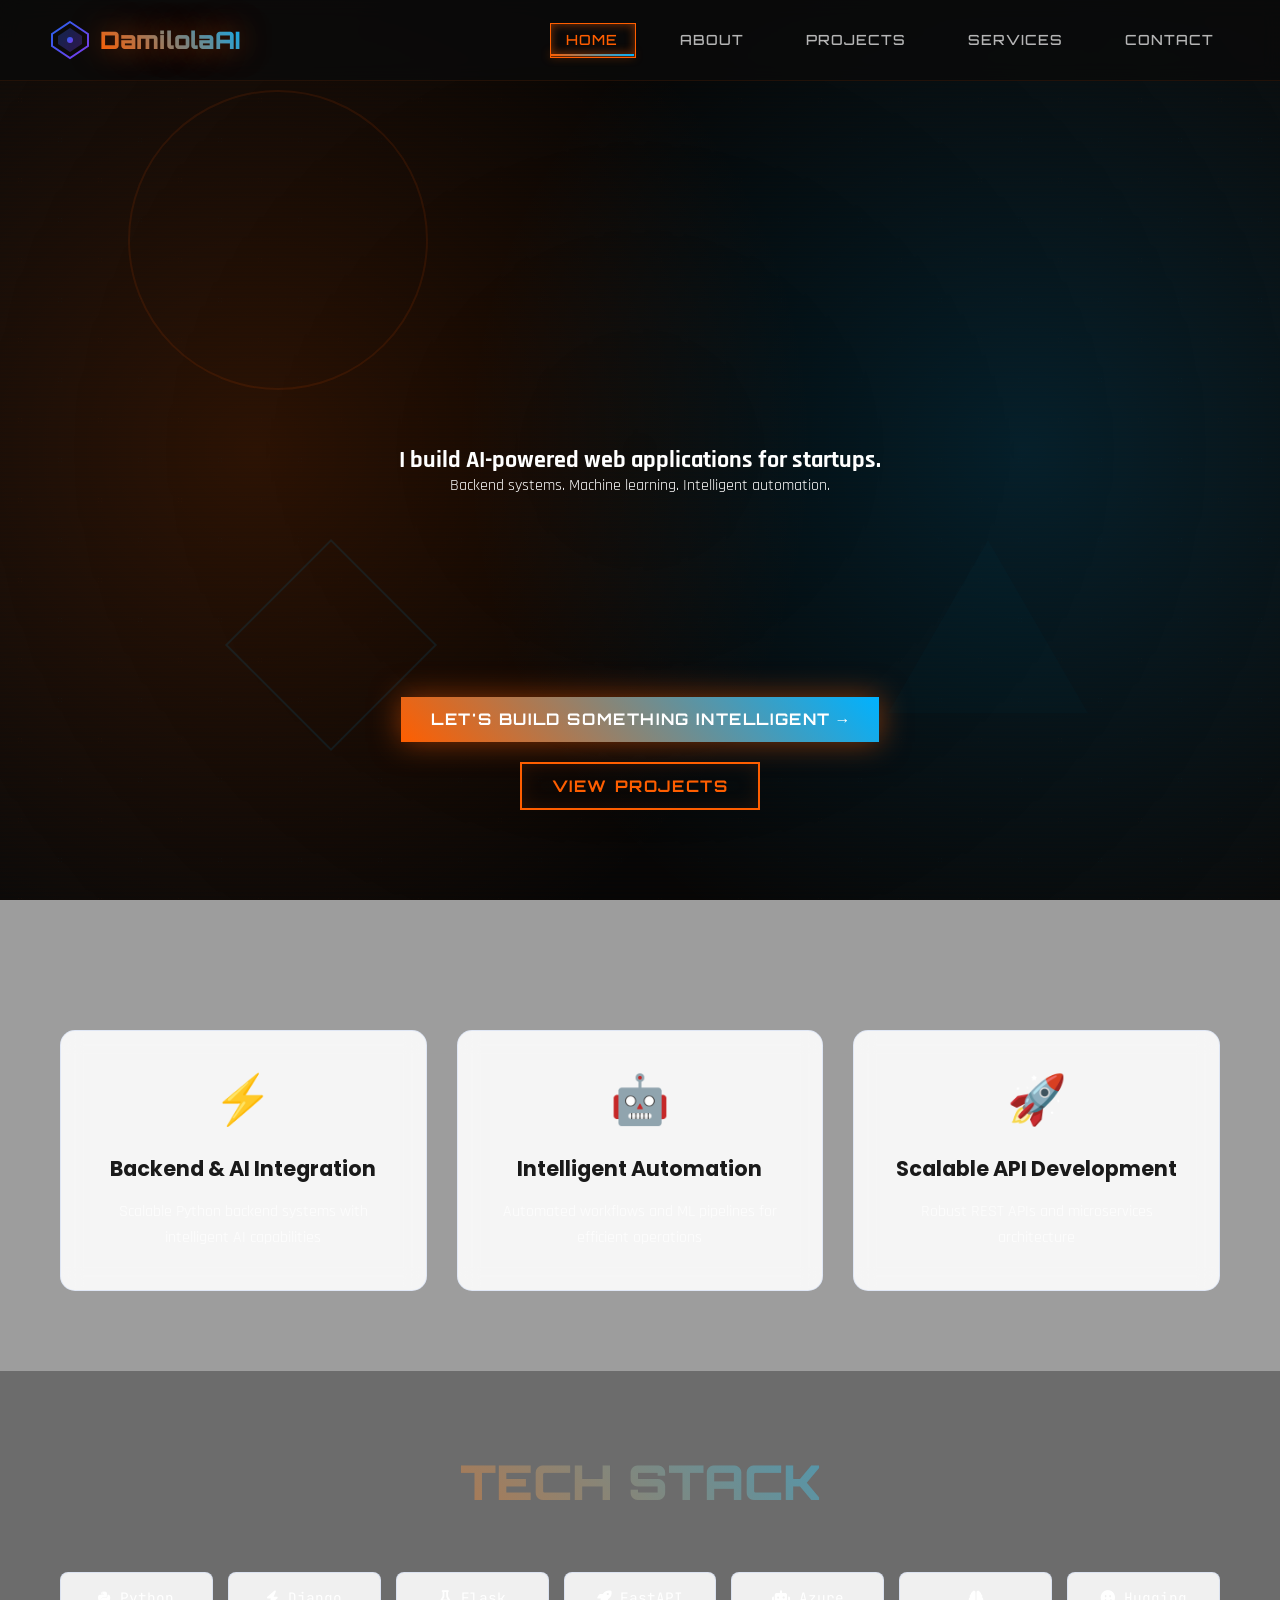
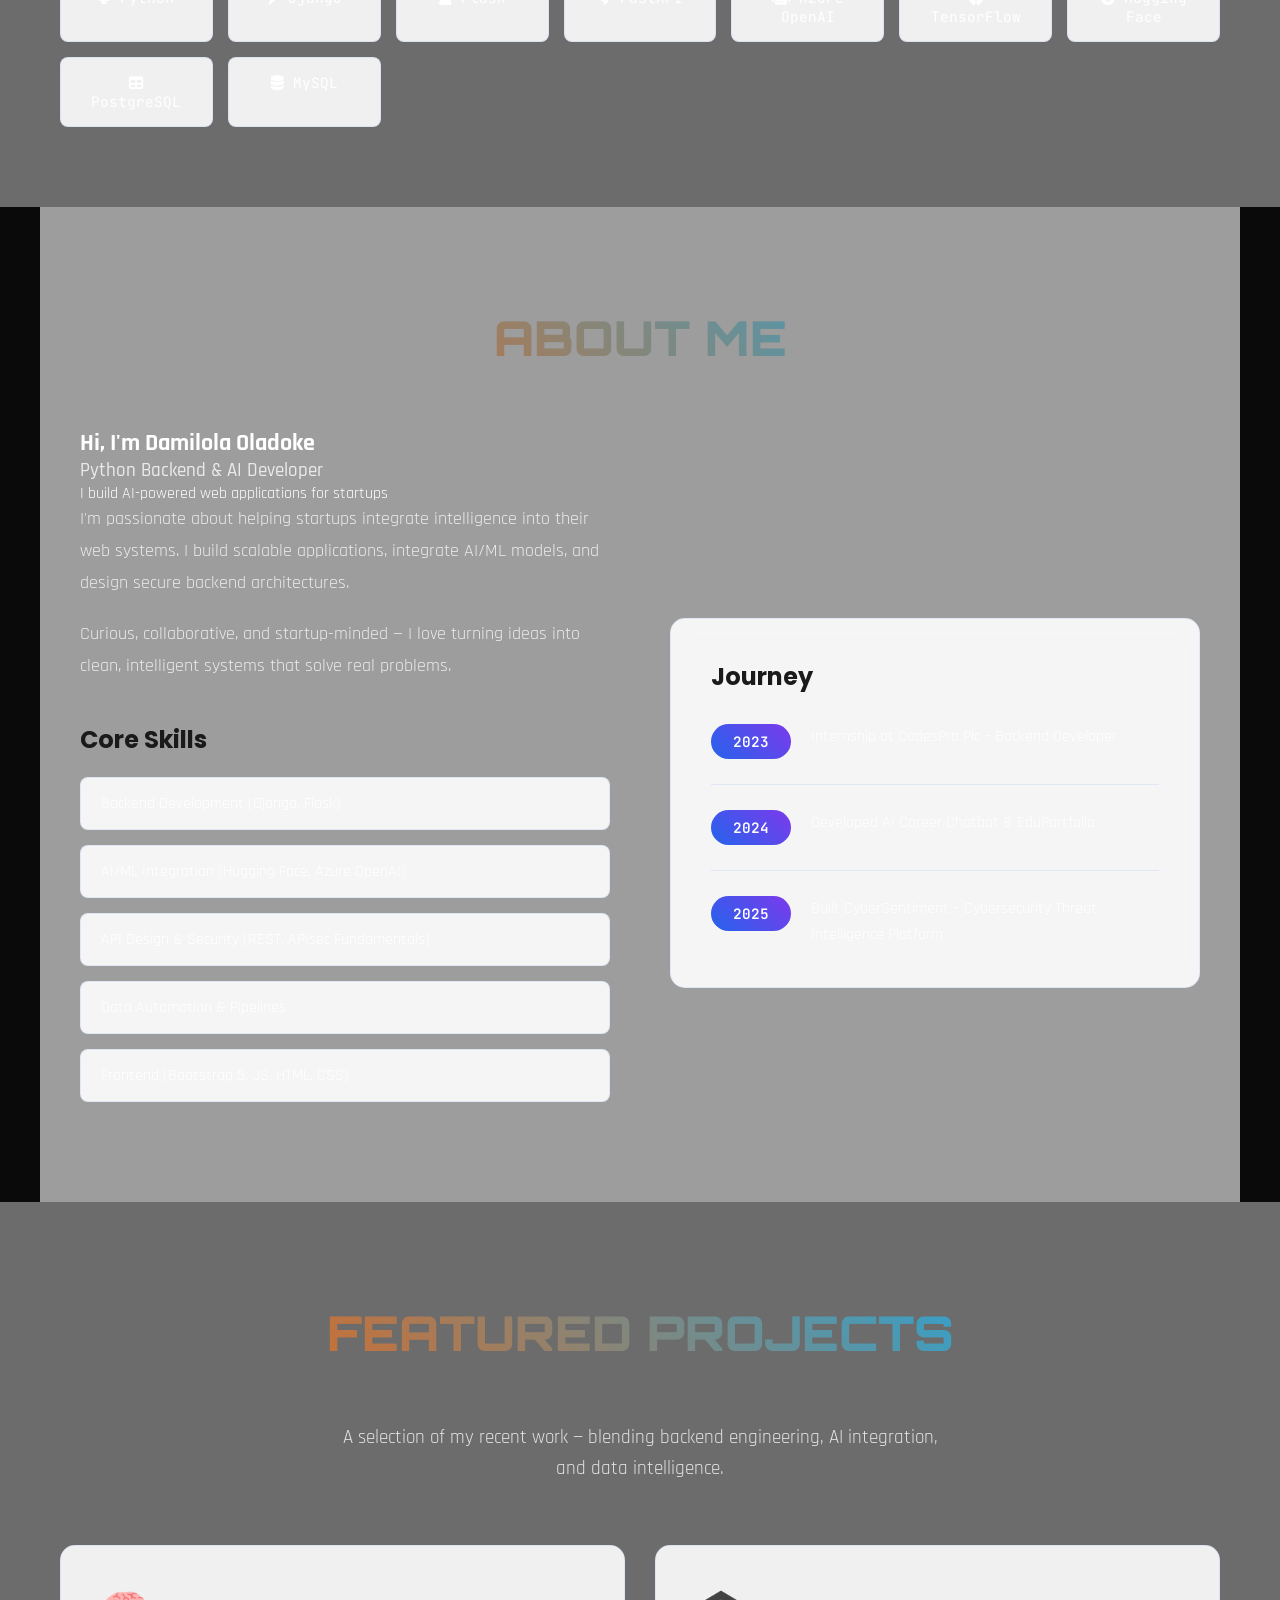
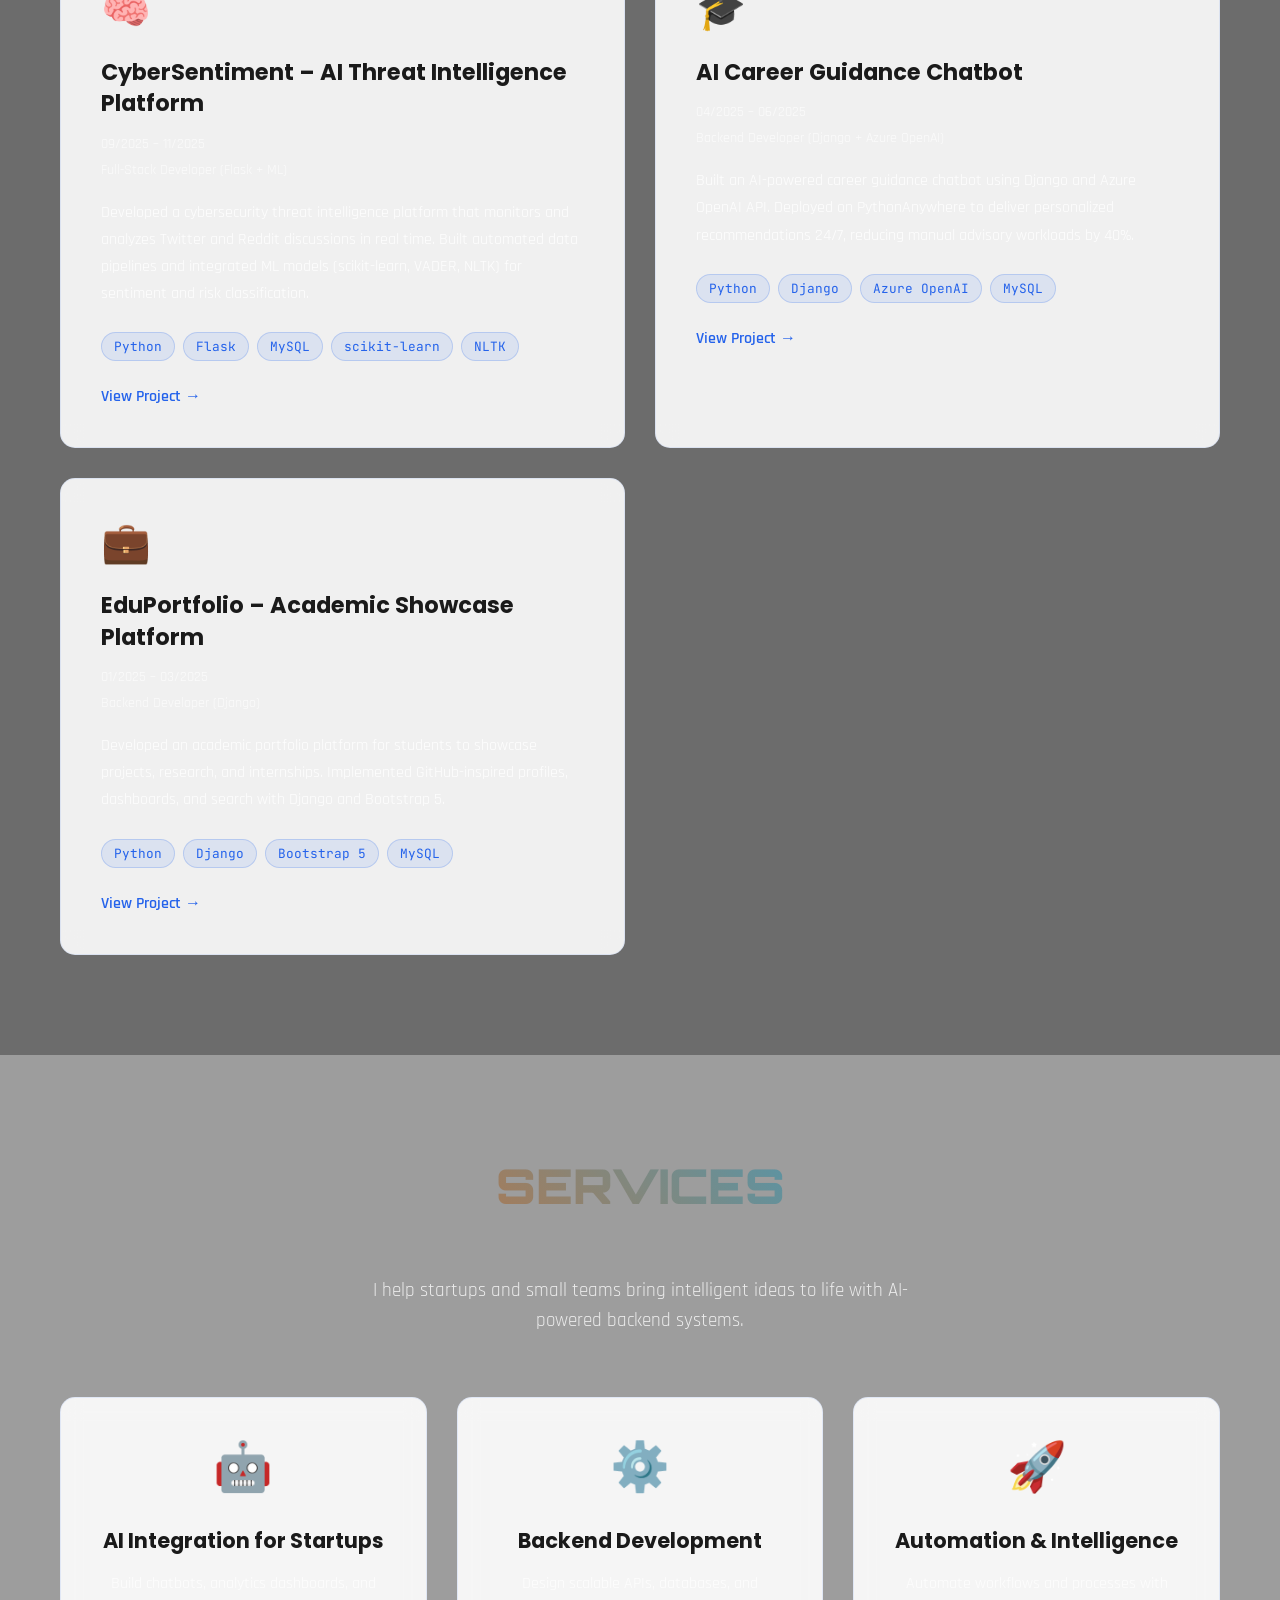
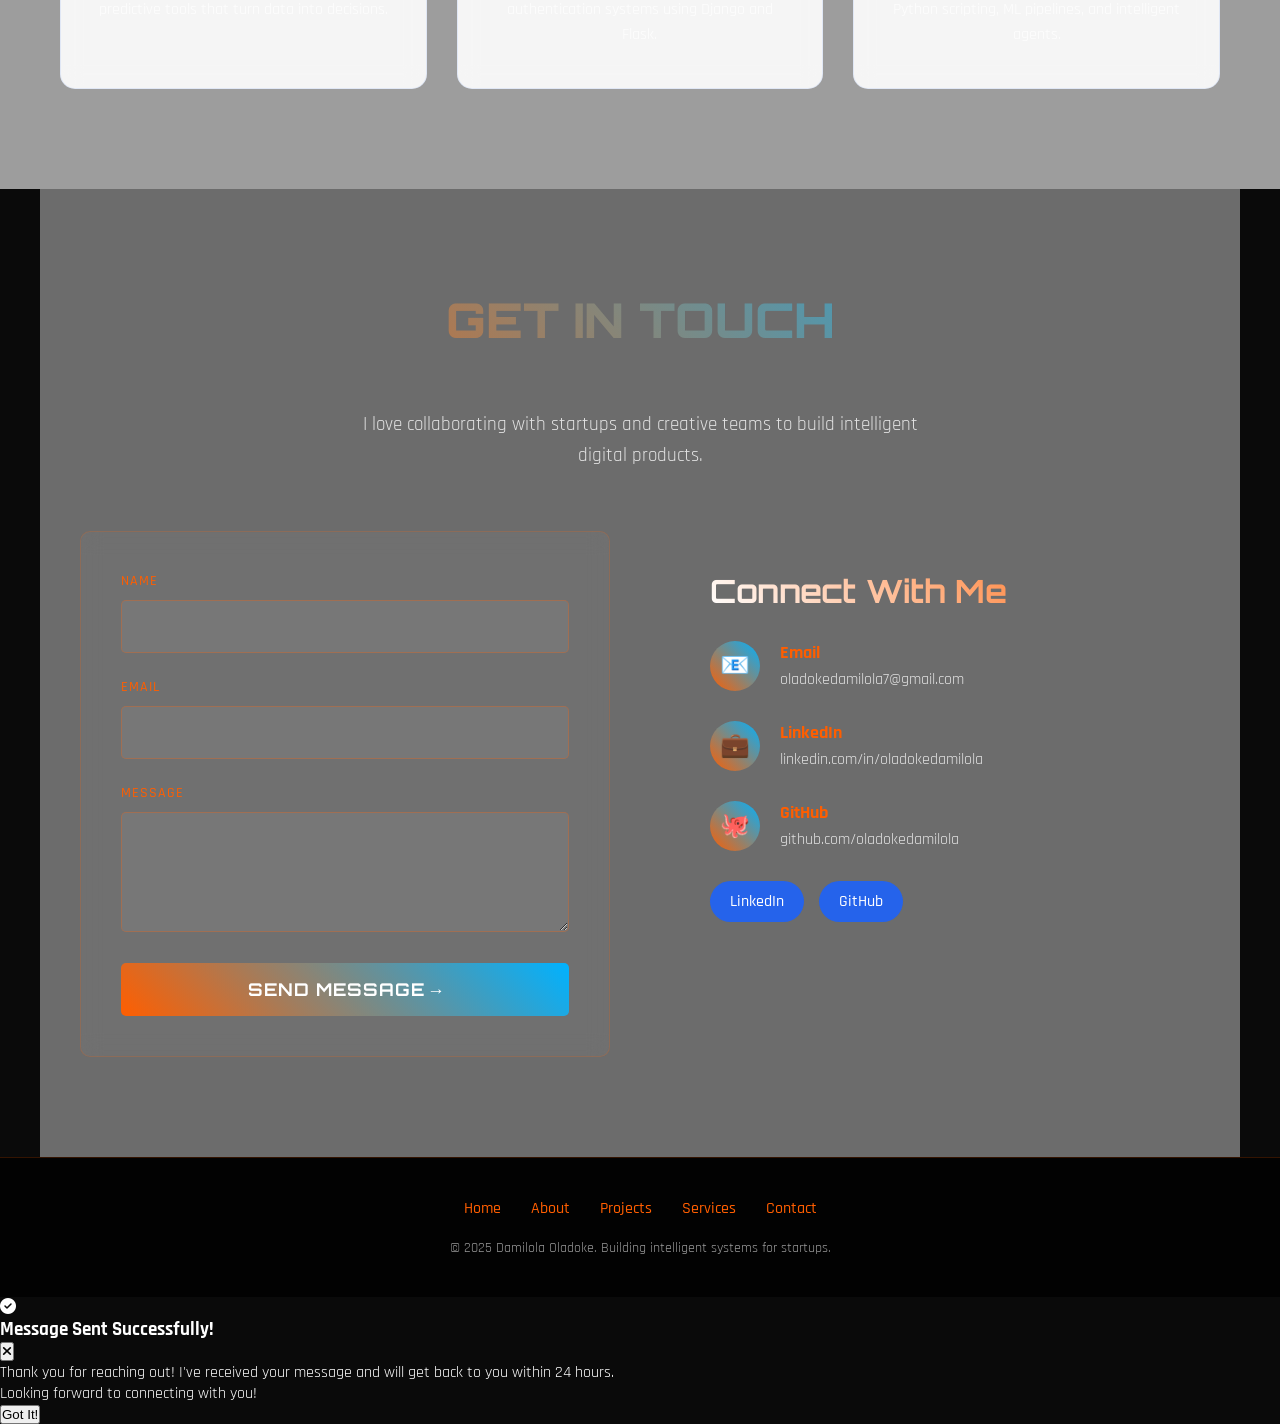
==== commit eeee59d5: "Update index.html" ====
--- a/index.html
+++ b/index.html
@@ -6,7 +6,18 @@
     <title>Damilola Oladoke - Python Backend & AI Developer</title>
     <link href="https://fonts.googleapis.com/css2?family=Orbitron:wght@400;700;900&family=Rajdhani:wght@300;400;500;700&display=swap" rel="stylesheet">
     <link href="https://fonts.googleapis.com/css2?family=Poppins:wght@400;500;600;700&family=Inter:wght@300;400;500&family=JetBrains+Mono&display=swap" rel="stylesheet">
+    <link rel="stylesheet" href="https://cdnjs.cloudflare.com/ajax/libs/font-awesome/6.4.0/css/all.min.css">
+    <link rel="stylesheet" href="https://cdn.jsdelivr.net/npm/bootstrap-icons@1.10.0/font/bootstrap-icons.css">
+    <script src="https://cdn.jsdelivr.net/npm/emailjs-com@3/dist/email.min.js"></script>
     <link href="assets/css/style.css" rel="stylesheet">
+    <!-- Favicon for most browsers -->
+    <link rel="icon" type="image/png" href="assets/img/favicon.png">
+
+    <!-- Apple Touch Icon for iOS devices -->
+    <link rel="apple-touch-icon" href="assets/img/apple-touch-icon.png">
+
+    <!-- Favicon for older IE browsers -->
+    <link rel="shortcut icon" href="assets/img/favicon.ico">
 </head>
 <body>
     <!-- Animated Grid Background -->
@@ -56,29 +67,29 @@
         </div>
     </nav>
 
-    <!-- Hero Section -->
-    <section class="hero" id="home">
-        <div class="hero-content">
-            <div class="text-rotator">
-                <div class="text-set active">
-                    <h1 class="glitch-text" data-text="AI-Powered Web Applications">AI-Powered Web Applications</h1>
-                    <p class="subtitle">Backend systems. Machine learning. Intelligent automation.</p>
-                </div>
-                <div class="text-set">
-                    <h1 class="glitch-text" data-text="Python Backend & AI">Python Backend & AI</h1>
-                    <p class="subtitle">Building intelligent systems for startups</p>
-                </div>
-                <div class="text-set">
-                    <h1 class="glitch-text" data-text="Intelligent Automation">Intelligent Automation</h1>
-                    <p class="subtitle">Scalable APIs and AI integration</p>
-                </div>
-            </div>
-        </div>
-        <div class="cta-container">
-            <a href="#contact" class="cta-button cta-primary">Let's build something intelligent →</a>
-            <a href="#projects" class="cta-button cta-secondary">View Projects</a>
-        </div>
-    </section>
+<!-- Hero Section -->
+<section class="hero" id="home">
+    <div class="hero-content">
+        <div class="text-rotator">
+            <div class="text-set">
+                <h1 class="hero-text">I build AI-powered web applications for startups.</h1>
+                <p class="hero-subtitle">Backend systems. Machine learning. Intelligent automation.</p>
+            </div>
+            <div class="text-set">
+                <h1 class="hero-text">Python Backend & AI Developer</h1>
+                <p class="hero-subtitle">Building intelligent systems for startups</p>
+            </div>
+            <div class="text-set">
+                <h1 class="hero-text">Intelligent Automation</h1>
+                <p class="hero-subtitle">Scalable APIs and AI integration</p>
+            </div>
+        </div>
+    </div>
+    <div class="cta-container">
+        <a href="#contact" class="cta-button cta-primary">Let's build something intelligent →</a>
+        <a href="#projects" class="cta-button cta-secondary">View Projects</a>
+    </div>
+</section>
 
     <!-- Quick Highlights -->
     <section class="highlights">
@@ -103,73 +114,108 @@
         </div>
     </section>
 
-    <!-- Tech Stack -->
-    <section class="tech-stack">
-        <div class="container">
-            <h2 class="section-title">Tech Stack</h2>
-            <div class="tech-grid">
-                <div class="tech-item">Python</div>
-                <div class="tech-item">Django</div>
-                <div class="tech-item">Flask</div>
-                <div class="tech-item">FastAPI</div>
-                <div class="tech-item">Azure OpenAI</div>
-                <div class="tech-item">TensorFlow</div>
-                <div class="tech-item">Hugging Face</div>
-                <div class="tech-item">PostgreSQL</div>
-                <div class="tech-item">MySQL</div>
-            </div>
-        </div>
-    </section>
-
-    <!-- About Section -->
-    <section class="about" id="about">
-        <div class="container">
-            <h2 class="section-title">About Me</h2>
-            <div class="about-content">
-                <div class="about-text">
-                    <div class="profile-header">
-                        <div class="profile-image">
-                            <img src="assets/img/profile.jpg" alt="Damilola Oladoke" onerror="this.style.display='none'">
-                        </div>
-                        <div class="profile-info">
-                            <h2>Hi, I'm Damilola Oladoke</h2>
-                            <p class="tagline">Python Backend & AI Developer</p>
-                        </div>
-                    </div>
+<!-- Tech Stack -->
+<section class="tech-stack">
+    <div class="container">
+        <h2 class="section-title">Tech Stack</h2>
+        <div class="tech-grid">
+            <div class="tech-item">
+                <i class="fab fa-python tech-icon"></i>
+                <span class="tech-name">Python</span>
+            </div>
+            <div class="tech-item">
+                <i class="fas fa-bolt tech-icon"></i>
+                <span class="tech-name">Django</span>
+            </div>
+            <div class="tech-item">
+                <i class="fas fa-flask tech-icon"></i>
+                <span class="tech-name">Flask</span>
+            </div>
+            <div class="tech-item">
+                <i class="fas fa-rocket tech-icon"></i>
+                <span class="tech-name">FastAPI</span>
+            </div>
+            <div class="tech-item">
+                <i class="fas fa-robot tech-icon"></i>
+                <span class="tech-name">Azure OpenAI</span>
+            </div>
+            <div class="tech-item">
+                <i class="fas fa-brain tech-icon"></i>
+                <span class="tech-name">TensorFlow</span>
+            </div>
+            <div class="tech-item">
+                <i class="fas fa-smile tech-icon"></i>
+                <span class="tech-name">Hugging Face</span>
+            </div>
+            <div class="tech-item">
+                <i class="fas fa-table tech-icon"></i>
+                <span class="tech-name">PostgreSQL</span>
+            </div>
+            <div class="tech-item">
+                <i class="fas fa-database tech-icon"></i>
+                <span class="tech-name">MySQL</span>
+            </div>
+        </div>
+    </div>
+</section>
+
+  <!-- About Section -->
+<section class="about" id="about">
+    <div class="container">
+        <h2 class="section-title">About Me</h2>
+        
+        <!-- Centered Profile Header -->
+        <div class="profile-hero">
+            <div class="profile-image-large">
+                <img src="assets/img/profile.jpg" alt="Damilola Oladoke" onerror="this.style.display='none'">
+            </div>
+            <div class="profile-intro">
+                <h2 class="greeting">Hi, I'm Damilola Oladoke</h2>
+                <p class="tagline">Python Backend & AI Developer</p>
+                <p class="intro-text">I build AI-powered web applications for startups</p>
+            </div>
+        </div>
+
+        <!-- Two-column content below -->
+        <div class="about-content">
+            <div class="about-text">
+                <div class="bio-section">
                     <p>I'm passionate about helping startups integrate intelligence into their web systems. I build scalable applications, integrate AI/ML models, and design secure backend architectures.</p>
                     <p>Curious, collaborative, and startup-minded — I love turning ideas into clean, intelligent systems that solve real problems.</p>
-                    
-                    <div class="skills-section">
-                        <h3>Core Skills</h3>
-                        <div class="skills-grid">
-                            <div class="skill-item">Backend Development (Django, Flask)</div>
-                            <div class="skill-item">AI/ML Integration (Hugging Face, Azure OpenAI)</div>
-                            <div class="skill-item">API Design & Security (REST, APIsec Fundamentals)</div>
-                            <div class="skill-item">Data Automation & Pipelines</div>
-                            <div class="skill-item">Frontend (Bootstrap 5, JS, HTML, CSS)</div>
-                        </div>
-                    </div>
-                </div>
-                <div class="about-visual">
-                    <div class="timeline">
-                        <h3>Journey</h3>
-                        <div class="timeline-item">
-                            <div class="timeline-year">2023</div>
-                            <div class="timeline-content">Internship at CodesPro Plc – Backend Developer</div>
-                        </div>
-                        <div class="timeline-item">
-                            <div class="timeline-year">2024</div>
-                            <div class="timeline-content">Developed AI Career Chatbot & EduPortfolio</div>
-                        </div>
-                        <div class="timeline-item">
-                            <div class="timeline-year">2025</div>
-                            <div class="timeline-content">Built CyberSentiment – Cybersecurity Threat Intelligence Platform</div>
-                        </div>
-                    </div>
-                </div>
-            </div>
-        </div>
-    </section>
+                </div>
+                
+                <div class="skills-section">
+                    <h3>Core Skills</h3>
+                    <div class="skills-grid">
+                        <div class="skill-item">Backend Development (Django, Flask)</div>
+                        <div class="skill-item">AI/ML Integration (Hugging Face, Azure OpenAI)</div>
+                        <div class="skill-item">API Design & Security (REST, APIsec Fundamentals)</div>
+                        <div class="skill-item">Data Automation & Pipelines</div>
+                        <div class="skill-item">Frontend (Bootstrap 5, JS, HTML, CSS)</div>
+                    </div>
+                </div>
+            </div>
+            <div class="about-visual">
+                <div class="timeline">
+                    <h3>Journey</h3>
+                    <div class="timeline-item">
+                        <div class="timeline-year">2023</div>
+                        <div class="timeline-content">Internship at CodesPro Plc – Backend Developer</div>
+                    </div>
+                    <div class="timeline-item">
+                        <div class="timeline-year">2024</div>
+                        <div class="timeline-content">Developed AI Career Chatbot & EduPortfolio</div>
+                    </div>
+                    <div class="timeline-item">
+                        <div class="timeline-year">2025</div>
+                        <div class="timeline-content">Built CyberSentiment – Cybersecurity Threat Intelligence Platform</div>
+                    </div>
+                </div>
+            </div>
+        </div>
+    </div>
+</section>
+
 
     <!-- Projects Section -->
     <section class="projects" id="projects">
@@ -333,5 +379,29 @@
     </footer>
 
     <script src="assets/js/main.js"></script>
+
+
+
+    <!-- Success Modal -->
+<div id="successModal" class="modal">
+    <div class="modal-content">
+        <div class="modal-header">
+            <div class="modal-icon">
+                <i class="fas fa-check-circle"></i>
+            </div>
+            <h3 class="modal-title">Message Sent Successfully!</h3>
+            <button class="modal-close" id="modalClose">
+                <i class="fas fa-times"></i>
+            </button>
+        </div>
+        <div class="modal-body">
+            <p>Thank you for reaching out! I've received your message and will get back to you within 24 hours.</p>
+            <p class="modal-subtext">Looking forward to connecting with you!</p>
+        </div>
+        <div class="modal-footer">
+            <button class="modal-btn" id="modalOk">Got It!</button>
+        </div>
+    </div>
+</div>
 </body>
-</html>+</html>
